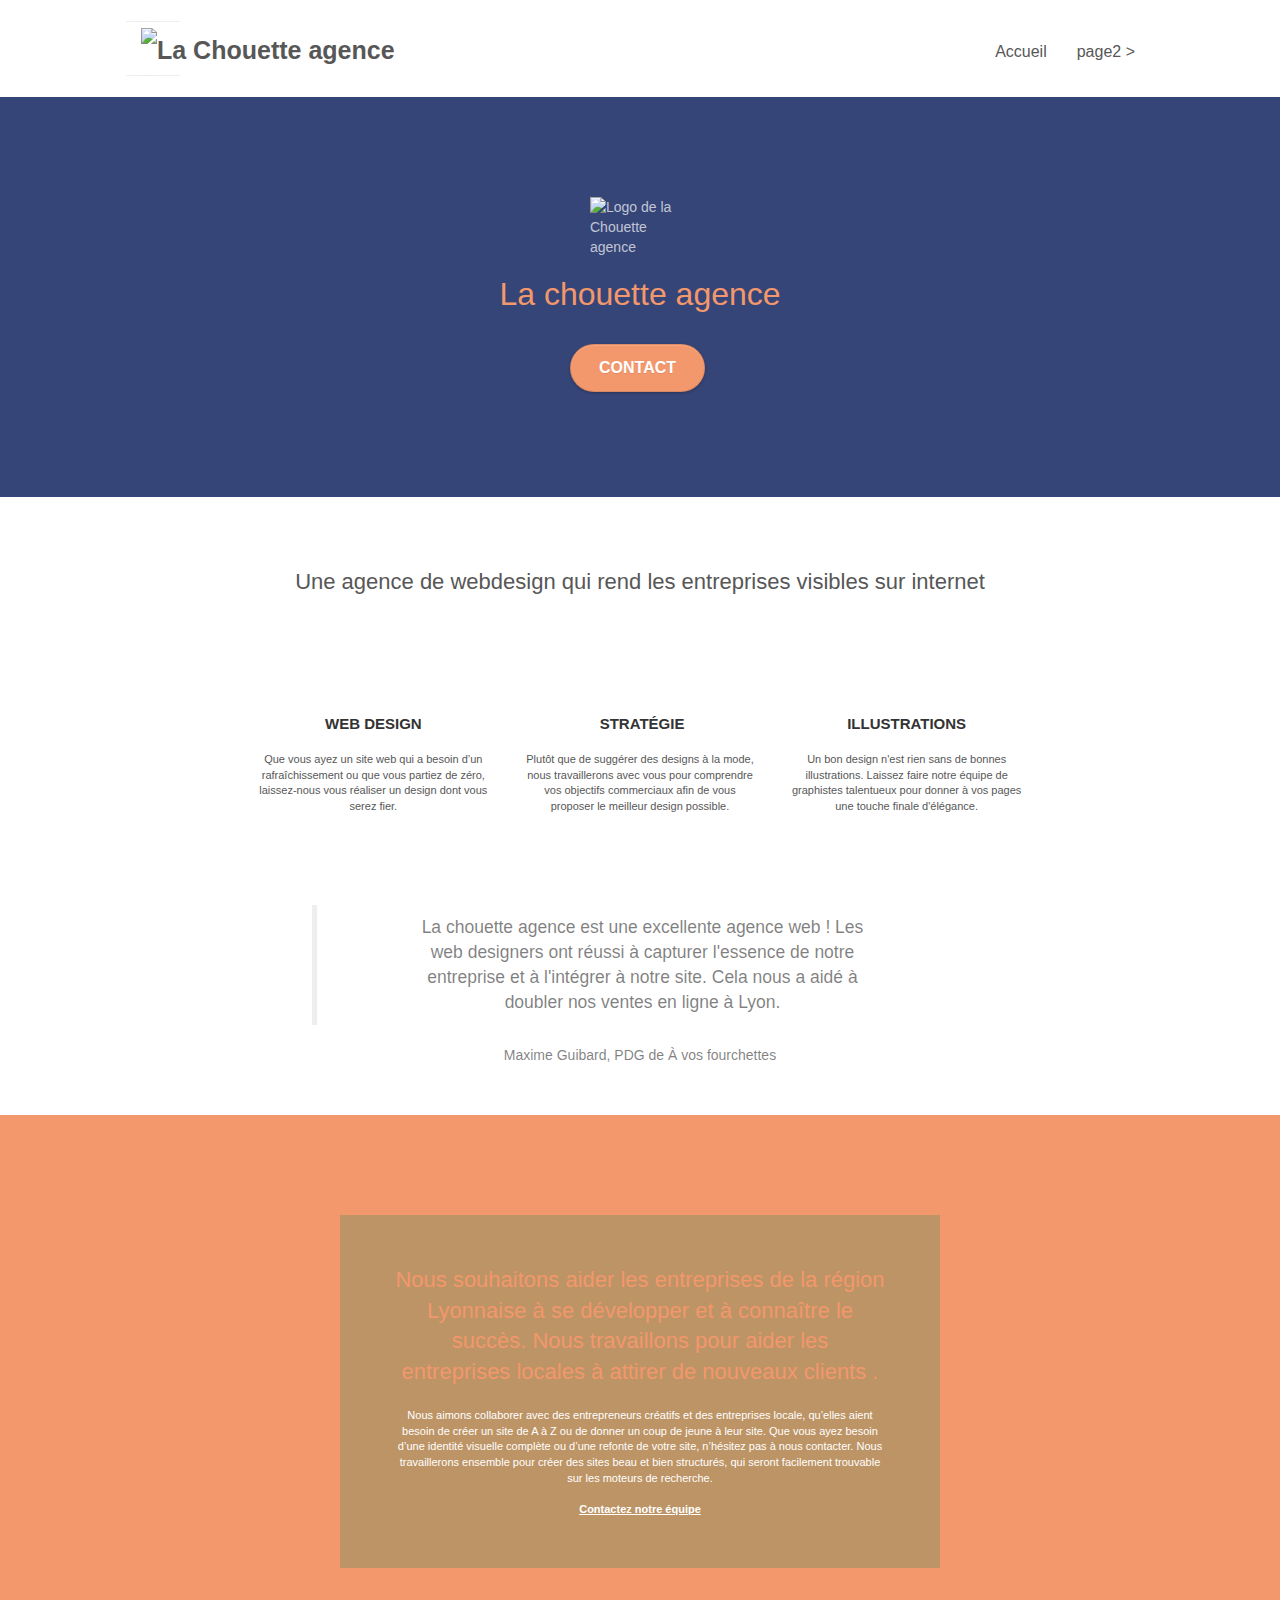
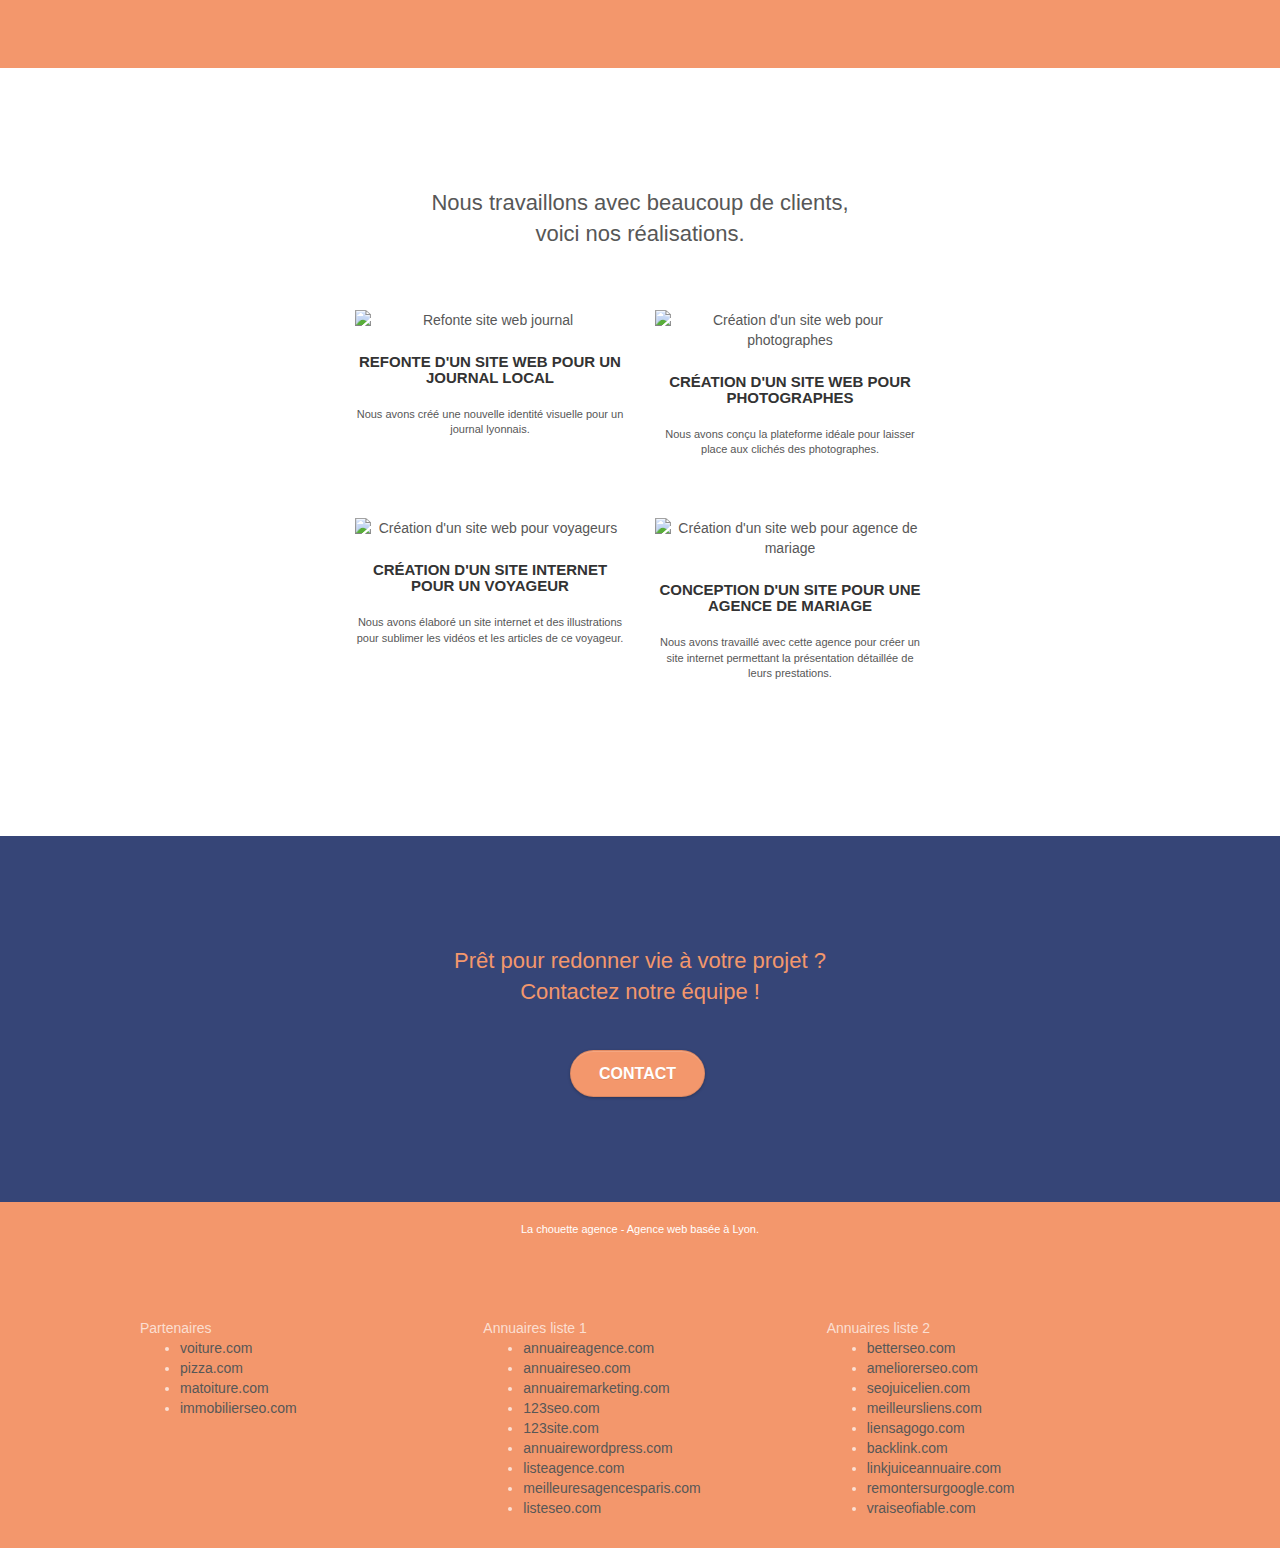
==== index.html @ cf1fe3c1 "Merge branch 'minified'" ====
<!doctype html>
<html lang="fr">
<head>
    <meta charset="utf-8">
    <meta name="keywords" content="seo, google, site web, site internet, agence design paris, agence design, agence design,agence design,agence design,agence design,agence design,agence design,agence design,agence design">
    <meta name="description" content="">
    <meta name="viewport" content="width=device-width, initial-scale=1.0, viewport-fit=cover">
    <link rel="shortcut icon" type="image/png" href="favicon.jpg">
    
	<link rel="stylesheet" type="text/css" href="./css/bootstrap.min.css">
	<link rel="stylesheet" type="text/css" href="style.min.css">
	<link rel="stylesheet" type="text/css" href="./css/font-awesome.min.css">
	<link rel="stylesheet" type="text/css" href="./css/et-line.min.css">
	
  <!-- Ajout du CDN jquery-->
  <script src="https://code.jquery.com/jquery-3.6.0.min.js"
  integrity="sha256-/xUj+3OJU5yExlq6GSYGSHk7tPXikynS7ogEvDej/m4="
  crossorigin="anonymous"></script>

  <!-- Fichiers javascript-->
	<script src="./js/bootstrap.min.js" defer></script>
	<script src="./js/blocs.min.js" defer></script>
	<script src="./js/jquery.touchSwipe.min.js" defer></script>
	<script src="./js/gmaps.min.js" defer></script>

    <title>.</title>

    
<!-- Analytics -->
 
<!-- Analytics END -->
    
</head>
<body>
<!-- Principal conteneur -->
<div class="page-container">
    
<!-- bloc-0 -->
<div class="bloc bgc-white l-bloc " id="bloc-0">
	<div class="container bloc-sm">

		<nav class="navbar row">
			<div class="navbar-header">
				<div class="keywords" style="color:#cccccc;font-size:1px;">Agence web à paris, stratégie web, web design, illustrations, design de site web, site web, web, internet, site internet, site</div>
				<a class="navbar-brand" href="index.html"><img src="img/la-chouette-agence.png" alt="La Chouette agence" height="40" /></a>
				<div class="keywords" style="color:#cccccc;font-size:1px;">Agence web à paris, stratégie web, web design, illustrations, design de site web, site web, web, internet, site internet, site</div>
				<button id="nav-toggle" type="button" class="ui-navbar-toggle navbar-toggle" data-toggle="collapse" data-target=".navbar-1">
					<span class="sr-only">Toggle navigation</span><span class="icon-bar"></span><span class="icon-bar"></span><span class="icon-bar"></span>
				</button>
			</div>
			<div class="collapse navbar-collapse navbar-1 special-dropdown-nav">
				<ul class="site-navigation nav navbar-nav">
					<li>
						<a href="index.html">Accueil</a>
					</li>
					<li>
					</li>
					<li>
						<a href="page2.html">page2 &gt;</a>
					</li>
				</ul>
			</div>
		</nav>
	</div>
</div>
<!-- bloc-0 END -->

<!-- bloc-1-presentation -->
<div class="bloc bgc-dark-slate-blue bg-banniere d-bloc bg-t-edge bloc-bg-texture texture-paper b-parallax" id="bloc-1-hero">
	<div class="container bloc-lg">
		<div class="row tight-width-whitespace">
			<div class="col-sm-12">
				<img src="img/logo.png" class="center-block image-resize-mode" width="100" alt="Logo de la Chouette agence" />
				<h1 class="text-center hero-bloc-text tc-white ">
					La chouette agence
				</h1>
				<div class="text-center">
					<a href="page2.html" class="btn btn-lg btn-clean btn-rd cta-hero btn-atomic-tangerine" id="cta-hero">Contact</a>
				</div>
			</div>
		</div>
	</div>
</div>
<!-- bloc-1-presentation END -->

<!-- bloc-2-services -->
<div class="bloc bgc-white l-bloc" id="bloc-2-services">
	<div class="container bloc-md">
		<div class="row">
			<div class="col-sm-12 text-center">
        <!-- Remplacement de l'image par un titre h2-->
				<h2>Une agence de webdesign qui rend les entreprises visibles sur internet</h2>
			</div>
		</div>
		<div class="row voffset-lg med-width-whitespace">
			<div class="col-sm-4">
				<div class="text-center">
					<span class="et-icon-browser sm-shadow icon-dark-slate-blue icons icon-lg"></span>
				</div>
				<h3 class="mg-md text-center">
					Web design
				</h3>
				<p class="text-center ">
					Que vous ayez un site web qui a besoin d&rsquo;un rafraîchissement ou que vous partiez de zéro, laissez-nous vous réaliser un design dont vous serez fier.
				</p>
			</div>
			<div class="col-sm-4">
				<div class="text-center">
					<span class="et-icon-presentation sm-shadow icon-dark-slate-blue icons icon-lg"></span>
				</div>
				<h3 class="mg-md text-center">
					&nbsp;Stratégie
				</h3>
				<p class="text-center ">
					Plutôt que de suggérer des designs à la mode, nous travaillerons avec vous pour comprendre vos objectifs commerciaux afin de vous proposer le meilleur design possible.<br>
				</p>
			</div>
			<div class="col-sm-4">
				<div class="text-center">
					<span class="et-icon-edit sm-shadow icon-dark-slate-blue icons icon-lg"></span>
				</div>
				<h3 class="mg-md text-center">
					Illustrations
				</h3>
				<p class="text-center ">
					Un bon design n'est rien sans de bonnes illustrations. Laissez faire notre équipe de graphistes talentueux pour donner à vos pages une touche finale d'élégance.
				</p>
			</div>
		</div>
		<div class="row voffset-lg voffset">
			<div class="col-xs-12 col-md-8 col-md-offset-2 text-center">
        <!-- Remplacement de l'image de citation par une citation-->
				<figure>
          <blockquote>
            La chouette agence est une excellente agence web ! Les<br>
            web designers ont réussi à capturer l'essence de notre<br>
            entreprise et à l'intégrer à notre site. Cela nous a aidé à<br>
            doubler nos ventes en ligne à Lyon.
          </blockquote>
          <figcaption>Maxime Guibard, PDG de À vos fourchettes</figcaption>
        </figure>
			</div>
		</div>
	</div>
</div>
<!-- bloc-2-services END -->

<!-- bloc-3-what-i-do -->
<div class="bloc tc-white bgc-atomic-tangerine bg-presentation d-bloc bloc-bg-texture texture-paper b-parallax" id="bloc-3-what-i-do">
	<div class="container bloc-lg">
		<div class="row tight-width-whitespace black-background">
			<div class="col-sm-12">
				<h2 class="mg-md text-center tc-white">
					Nous souhaitons aider les entreprises de la région Lyonnaise à se développer et à connaître le succès. Nous travaillons pour aider les entreprises locales à attirer de nouveaux clients .<br>
				</h2>
				<p class="text-center white">
					Nous aimons collaborer avec des entrepreneurs créatifs et des entreprises locale, qu’elles aient besoin de créer un site de A à Z ou de donner un coup de jeune à leur site. Que vous ayez besoin d’une identité visuelle complète ou d’une refonte de votre site, n’hésitez pas à nous contacter. Nous travaillerons ensemble pour créer des sites beau et bien structurés, qui seront facilement trouvable sur les moteurs de recherche. <br><br><a class="ltc-white bold-link" href="page2.html">Contactez notre équipe</a><br>
				</p>
			</div>
		</div>
	</div>
</div>
<!-- bloc-3-what-i-do END -->

<!-- bloc-4-portfolio -->
<div class="bloc bgc-white bg-lines-h2-bg bg-repeat l-bloc" id="bloc-4-portfolio">
	<div class="container bloc-lg">
		<div class="row">
			<div class="col-sm-12 text-center">
        <!-- Remplacement de l'image par un titre h2-->
				<h2>Nous travaillons avec beaucoup de clients,<br>
          voici nos réalisations.</h2>
			</div>
		</div>
		<div class="row tight-width-whitespace portfolio-row">
			<div class="col-sm-6">
				<a href="#" data-lightbox="img/1.jpg" data-gallery-id="gallery-1" data-caption="Refonte d'un site web pour un journal local" data-frame="snapshot-lb"><img src="img/1.jpg" alt="Refonte site web journal" class="img-responsive portfolio-thumb" /></a>
				<h3 class="mg-md text-center">
					Refonte d'un site web pour un journal local
				</h3>
				<p class="text-center">
					Nous avons créé une nouvelle identité visuelle pour un journal lyonnais.
				</p>
			</div>
			<div class="col-sm-6">
				<a href="#" data-lightbox="img/2.jpg" data-gallery-id="gallery-1" data-caption="Création d'un site web pour photographes" data-frame="snapshot-lb"><img src="img/2.jpg" class="img-responsive portfolio-thumb" alt="Création d'un site web pour photographes" /></a>
				<h3 class="mg-md text-center">
					Création d'un site web pour photographes
				</h3>
				<p class="text-center">
					Nous avons conçu la plateforme idéale pour laisser place aux clichés des photographes.
				</p>
			</div>
		</div>
		<div class="row tight-width-whitespace portfolio-row">
			<div class="col-sm-6">
				<a href="#" data-lightbox="img/3.bmp" data-gallery-id="gallery-1" data-caption="Création d'un site internet pour un voyageur" data-frame="snapshot-lb"><img src="img/3.bmp" class="img-responsive portfolio-thumb" alt="Création d'un site web pour voyageurs"/></a>
				<h3 class="mg-md text-center">
					Création d'un site internet pour un voyageur
				</h3>
				<p class="text-center">
					Nous avons élaboré un site internet et des illustrations pour sublimer les vidéos et les articles de ce voyageur.
				</p>
			</div>
			<div class="col-sm-6">
				<a href="#" data-lightbox="img/4.bmp" data-gallery-id="gallery-1" data-caption="Conception d'un site pour une agence de mariage" data-frame="snapshot-lb"><img src="img/4.bmp" class="img-responsive portfolio-thumb" alt="Création d'un site web pour agence de mariage" /></a>
				<h3 class="mg-md text-center">
					Conception d'un site pour une agence de mariage
				</h3>
				<p class="text-center">
					Nous avons travaillé avec cette agence pour créer un site internet permettant la présentation détaillée de leurs prestations.
				</p>
			</div>
		</div>
	</div>
</div>
<!-- bloc-4-portfolio END -->

<!-- bloc-5-cta -->
<div class="bloc bgc-dark-slate-blue bg-banniere d-bloc bloc-bg-texture texture-paper" id="bloc-5-cta">
	<div class="container bloc-lg">
		<div class="row">
			<h2 class="mg-md text-center tc-white">
				Prêt pour redonner vie à votre projet ?<br>Contactez notre équipe !
			</h2>
			<div class="col-sm-12 text-center">
				<a href="page2.html" class="btn btn-atomic-tangerine btn-clean btn-rd btn-lg cta-hero">Contact</a>
			</div>
		</div>
	</div>
</div>
<!-- bloc-5-cta END -->

<!-- Footer - bloc-8 -->
<div class="bloc bgc-atomic-tangerine d-bloc" id="bloc-8">
	<div class="container bloc-sm">
		<div class="row">
			<div class="col-sm-12">
				<p class="text-center white">
					La chouette agence - Agence web basée à Lyon.<br>
				</p>
				<div class="row row-no-gutters social">
					<div class="col-sm-3">
						<div class="text-center">
							<a class="social" href="index.html"><span class="fa fa-twitter icon-md"></span></a>
						</div>
					</div>
					<div class="col-sm-3">
						<div class="text-center">
							<a class="social" href="index.html"><span class="fa fa-facebook icon-md"></span></a>
						</div>
					</div>
					<div class="col-sm-3">
						<div class="text-center">
							<a class="social" href="index.html"><span class="fa fa-dribbble icon-md"></span></a>
						</div>
					</div>
					<div class="col-sm-3">
						<div class="text-center">
							<a class="social" href="index.html"><span class="fa fa-instagram icon-md"></span></a>
						</div>
					</div>
					<div class="keywords" style="color:#F3976C;">Agence web à paris, stratégie web, web design, illustrations, design de site web, site web, web, internet, site internet, site</div>
				</div>
				<div class="row">
					<div class="col-sm-4">
						Partenaires
							<ul>
								<li><a href="voiture.com">voiture.com</a></li>
								<li><a href="pizza.com">pizza.com</a></li>
								<li><a href="matoiture.com">matoiture.com</a></li>
								<li><a href="immobilierseo.com">immobilierseo.com</a></li>
							</ul>		
					</div>
					<div class="col-sm-4">
						Annuaires liste 1
						<ul>
							<li><a href="annuaireagence.com">annuaireagence.com</a></li>
							<li><a href="annuaireseo.com">annuaireseo.com</a></li>
							<li><a href="annuairemarketing.com">annuairemarketing.com</a></li>
							<li><a href="123seoture.com">123seo.com</a></li>
							<li><a href="123site.com">123site.com</a></li>
							<li><a href="annuairewordpress.com">annuairewordpress.com</a></li>
							<li><a href="listeagence.com">listeagence.com</a></li>
							<li><a href="meilleuresagencesparis.com">meilleuresagencesparis.com</a></li>
							<li><a href="listeseo.com">listeseo.com</a></li>
						</ul>
					</div>
					<div class="col-sm-4">
						Annuaires liste 2
						<ul>
							<li><a href="betterseo.com">betterseo.com</a></li>
							<li><a href="ameliorerseo.com">ameliorerseo.com</a></li>
							<li><a href="seojuicelien.com">seojuicelien.com</a></li>
							<li><a href="meilleursliens.com">meilleursliens.com</a></li>
							<li><a href="liensagogo.com">liensagogo.com</a></li>
							<li><a href="backlink.com">backlink.com</a></li>
							<li><a href="linkjuiceannuaire.com">linkjuiceannuaire.com</a></li>
							<li><a href="remontersurgoogle.com">remontersurgoogle.com</a></li>
							<li><a href="vraiseofiable.com">vraiseofiable.com</a></li>
						</ul>
					</div>
				</div>
			</div>
		</div>
	</div>
</div>
<!-- Footer - bloc-8 END -->

</div>
<!-- Principal conteneur END -->
    

</body>
</html>
---- style.min.css ----
body{margin:0;padding:0;background:#fff;overflow-x:hidden;-webkit-font-smoothing:antialiased;-moz-osx-font-smoothing:grayscale}a,button{transition:all .3s ease-in-out;outline:0!important}a:hover{text-decoration:none;cursor:pointer}#page-loading-blocs-notifaction{position:fixed;top:0;bottom:0;width:100%;z-index:100000;background:#fff url("img/pageload-spinner.gif") no-repeat center center}.bloc{width:100%;clear:both;background:50% 50% no-repeat;padding:0 50px;-webkit-background-size:cover;-moz-background-size:cover;-o-background-size:cover;background-size:cover;position:relative}.bloc .container{padding-left:0;padding-right:0}.bloc-lg{padding:100px 50px}.bloc-md{padding:50px}.bloc-sm{padding:20px 50px}.bg-b-edge,.bg-bl-edge,.bg-br-edge,.bg-center,.bg-l-edge,.bg-r-edge,.bg-repeat,.bg-t-edge,.bg-tl-edge,.bg-tr-edge{-webkit-background-size:auto!important;-moz-background-size:auto!important;-o-background-size:auto!important;background-size:auto!important}.bg-repeat{background:repeat}.bg-t-edge{background:top no-repeat}.bloc-bg-texture::before{content:"";background-size:2px 2px;position:absolute;top:0;bottom:0;left:0;right:0}.texture-paper::before{background:url("img/texture-paper.png");background-size:280px 280px}.b-parallax{background-attachment:fixed}.d-bloc{color:rgba(255,255,255,.7)}.d-bloc button:hover{color:rgba(255,255,255,.9)}.d-bloc .icon-round,.d-bloc .icon-rounded,.d-bloc .icon-semi-rounded-a,.d-bloc .icon-semi-rounded-b,.d-bloc .icon-square{border-color:rgba(255,255,255,.9)}.d-bloc .divider-h span{border-color:rgba(255,255,255,.2)}.d-bloc .a-btn,.d-bloc .navbar a,.d-bloc .navbar-brand,.d-bloc a .icon-lg,.d-bloc a .icon-md,.d-bloc a .icon-sm,.d-bloc a .icon-xl,.d-bloc h1 a,.d-bloc h2 a,.d-bloc h3 a,.d-bloc h4 a,.d-bloc h5 a,.d-bloc h6 a,.d-bloc p a{color:rgba(255,255,255,.6)}.d-bloc .a-btn:hover,.d-bloc .navbar a:hover,.d-bloc .navbar-brand:hover,.d-bloc a:hover .icon-lg,.d-bloc a:hover .icon-md,.d-bloc a:hover .icon-sm,.d-bloc a:hover .icon-xl,.d-bloc h1 a:hover,.d-bloc h2 a:hover,.d-bloc h3 a:hover,.d-bloc h4 a:hover,.d-bloc h5 a:hover,.d-bloc h6 a:hover,.d-bloc p a:hover{color:#fff}.d-bloc .navbar-toggle .icon-bar{background:#fff}.d-bloc .btn-wire,.d-bloc .btn-wire:hover{color:#fff;border-color:#fff}.d-bloc .panel{color:rgba(0,0,0,.5)}.d-bloc .panel button:hover{color:rgba(0,0,0,.7)}.d-bloc .panel icon{border-color:rgba(0,0,0,.7)}.d-bloc .panel .divider-h span{border-color:rgba(0,0,0,.1)}.d-bloc .panel .a-btn{color:rgba(0,0,0,.6)}.d-bloc .panel .a-btn:hover{color:#000}.d-bloc .panel .btn-wire,.d-bloc .panel .btn-wire:hover{color:rgba(0,0,0,.7);border-color:rgba(0,0,0,.3)}.d-bloc .panel,.l-bloc{color:rgba(0,0,0,.5)}.d-bloc .panel button:hover,.l-bloc button:hover{color:rgba(0,0,0,.7)}.l-bloc .icon-round,.l-bloc .icon-rounded,.l-bloc .icon-semi-rounded-a,.l-bloc .icon-semi-rounded-b,.l-bloc .icon-square{border-color:rgba(0,0,0,.7)}.d-bloc .panel .divider-h span,.l-bloc .divider-h span{border-color:rgba(0,0,0,.1)}.d-bloc .panel .a-btn,.l-bloc .a-btn,.l-bloc .navbar a,.l-bloc .navbar-brand,.l-bloc a .icon-lg,.l-bloc a .icon-md,.l-bloc a .icon-sm,.l-bloc a .icon-xl,.l-bloc h1 a,.l-bloc h2 a,.l-bloc h3 a,.l-bloc h4 a,.l-bloc h5 a,.l-bloc h6 a,.l-bloc p a{color:rgba(0,0,0,.6)}.d-bloc .panel .a-btn:hover,.l-bloc .a-btn:hover,.l-bloc .navbar a:hover,.l-bloc .navbar-brand:hover,.l-bloc a:hover .icon-lg,.l-bloc a:hover .icon-md,.l-bloc a:hover .icon-sm,.l-bloc a:hover .icon-xl,.l-bloc h1 a:hover,.l-bloc h2 a:hover,.l-bloc h3 a:hover,.l-bloc h4 a:hover,.l-bloc h5 a:hover,.l-bloc h6 a:hover,.l-bloc p a:hover{color:#000}.l-bloc .navbar-toggle .icon-bar{color:rgba(0,0,0,.6)}.d-bloc .panel .btn-wire,.d-bloc .panel .btn-wire:hover,.l-bloc .btn-wire,.l-bloc .btn-wire:hover{color:rgba(0,0,0,.7);border-color:rgba(0,0,0,.3)}.voffset{margin-top:30px}.voffset-lg{margin-top:80px}.row-no-gutters{margin-right:0;margin-left:0}.row.row-no-gutters>[class*=" col-"],.row.row-no-gutters>[class^=col-]{padding-right:0;padding-left:0}#bloc-1-hero h1{font-size:32px}.navbar{margin-bottom:0;z-index:1}.navbar-brand{height:auto;padding:3px 15px;font-size:25px;font-weight:400;font-weight:600;line-height:44px}.navbar-brand img{max-height:200px;margin:0 5px 0 0;display:inline}.navbar-brand img[src$=svg]{min-width:100px}.nav-center .navbar-brand img{margin:0}.navbar .nav{padding-top:2px;margin-right:-16px;float:right;z-index:1}.nav>li{float:left;margin-top:4px;font-size:16px}.navbar-nav .open .dropdown-menu>li>a{text-align:inherit}.nav>li a:focus,.nav>li a:hover{background:0 0}.navbar-toggle{margin:10px 10px 0 0;border:0}.navbar-toggle:hover{background:0 0!important}.navbar-toggle .icon-bar{background-color:rgba(0,0,0,.5);width:26px}.nav-invert .navbar .nav{float:left}.nav-invert .navbar-brand,.nav-invert .navbar-header{float:right;position:relative;z-index:2}@media (min-width:768px){.site-navigation{position:absolute;top:50%;right:20px;transform:translate(0,-50%);-webkit-transform:translateY(-50%)}.nav>li .dropdown-menu a,.nav>li .dropdown-menu a:hover{color:#484848}.nav-invert .site-navigation{left:0;right:0}.nav-center{text-align:center}.nav-center .navbar-header{width:100%}.nav-center .nav>li,.nav-center .navbar-brand,.nav-center .navbar-header{float:none;display:inline-block}.nav-center .site-navigation{position:relative;width:100%;right:0;margin-right:0;margin-top:20px}.nav-center.mini-nav .navbar-toggle{float:none;margin:10px auto 0}}.nav>li>.dropdown a{background:0 0!important;display:block;padding:14px 15px}nav .caret{margin:0 5px}.dropdown-menu .dropdown-menu{top:-8px;left:100%}.dropdown-menu .dropmenu-flow-right{top:100%;left:0;margin-left:-1px;border-top-left-radius:0;border-top-right-radius:0}.dropdown-menu .dropdown span{border:4px solid #000;border-top-color:transparent;border-right-color:transparent;border-bottom-color:transparent;margin:6px -5px 0 0!important;float:right}.mg-md{margin-top:10px;margin-bottom:20px}.mg-lg{margin-top:10px;margin-bottom:40px}.btn{margin:0 5px 5px 0}.btn.pull-right{margin:0 0 5px 5px}.btn-d,.btn-d:focus,.btn-d:hover{color:#fff;background:rgba(0,0,0,.3)}button{outline:0!important}.btn-rd{border-radius:40px}.btn-clean{border:1px solid rgba(0,0,0,.08);border-bottom-color:rgba(0,0,0,.1);text-shadow:0 1px 0 rgba(0,0,1,.1);box-shadow:0 1px 3px rgba(0,0,1,.25),inset 0 1px 0 0 rgba(255,255,255,.15)}.icon-md{font-size:30px!important}.icon-lg{font-size:60px!important}.sm-shadow{text-shadow:0 1px 2px rgba(0,0,0,.3)}.panel-sq,.panel-sq .panel-footer,.panel-sq .panel-heading{border-radius:0}.panel-rd{border-radius:30px}.panel-rd .panel-heading{border-radius:29px 29px 0 0}.panel-rd .panel-footer{border-radius:0 0 29px 29px}.form-control{border-color:rgba(0,0,0,.1);box-shadow:none}.scrollToTop{width:40px;height:40px;position:fixed;bottom:20px;right:20px;opacity:0;z-index:500;transition:all .3s ease-in-out}.scrollToTop span{margin-top:6px}.showScrollTop{font-size:14px;opacity:1}a[data-lightbox]{position:relative;display:block;text-align:center}a[data-lightbox]:hover::before{content:"+";font-family:HelveticaNeue-Light,"Helvetica Neue Light","Helvetica Neue",Helvetica,Arial;font-size:32px;width:50px;height:50px;margin-left:-25px;border-radius:50%;background:rgba(0,0,0,.6);color:#fff;font-weight:100;z-index:1;position:absolute;top:50%;transform:translateY(-50%);-webkit-transform:translateY(-50%)}a[data-lightbox]:hover img{opacity:.6;-webkit-animation-fill-mode:none;animation-fill-mode:none}#lightbox-modal{display:flex;align-items:center}#lightbox-modal .modal-dialog{width:90%;max-width:900px;margin:0 auto 0}#lightbox-modal .modal-dialog img{max-height:90vh;margin:0 auto}.lightbox-caption{padding:20px;color:#fff;background:rgba(0,0,0,.5);position:absolute;left:15px;right:15px;bottom:5px}.close-lightbox{color:#fff;font-size:30px;position:absolute;top:20px;right:20px;z-index:20;background:rgba(0,0,0,.5);border:none;line-height:30px;padding:0 9px 5px;opacity:.3}.close-lightbox:hover,.next-lightbox:hover,.prev-lightbox:hover{opacity:1;color:#fff}.next-lightbox,.prev-lightbox{font-size:20px;color:rgba(255,255,255,.9);background:rgba(0,0,0,.5);transition:all .2s ease-in-out;position:absolute;top:45%;z-index:1;opacity:.4}.next-lightbox{padding:6px 8px 1px 13px;right:25px}.prev-lightbox{padding:6px 13px 1px 10px;left:25px}.snapshot-lb .modal-body{padding-bottom:45px}.snapshot-lb .lightbox-caption{padding:0;color:rgba(0,0,0,.5);background:0 0}.btn,a,h1,h2,h3,h4,h5,h6,label,p{font-family:helvetica;font-weight:400;color:#575757!important}.container{max-width:1000px}.hero-bloc-text{font-size:38px}.hero-bloc-text-sub{font-size:36px}.statement-bloc-text{line-height:26px;font-style:italic;font-size:20px;text-align:center;font-weight:lighter;max-width:520px;margin:auto auto auto auto}p{font-size:11px}.tight-width-whitespace{max-width:600px;margin:auto auto auto auto}.h1{font-size:20px;font-family:"Open Sans"}.cta-hero{margin-top:22px;color:#fff!important;text-transform:uppercase;padding:12px 28px 12px 28px;font-size:16px;font-weight:700}.social{max-width:400px;margin:auto auto auto auto}h2{font-size:22px;line-height:1.4em}h3{font-size:15px;text-transform:uppercase;font-weight:700;color:#333!important}.med-width-whitespace{max-width:800px;margin:auto auto auto auto;box-shadow:0 0 0 #000}h1{color:#333!important}h4{color:#333!important}.icons{margin-bottom:14px;margin-top:24px}.white{color:#fff!important}.portfolio-thumb{margin-bottom:24px}.portfolio-row{margin-bottom:44px;margin-top:50px}.avatar{box-shadow:0 4px 9px rgba(0,0,0,.3)}.black-background{background-color:rgba(165,147,99,.7);padding:40px 40px 40px 40px}.bold-link{font-weight:900;text-decoration:underline!important}.bgc-white{background-color:#fff}.bgc-dark-slate-blue{background-color:#364577}.bgc-atomic-tangerine{background-color:#f3976c}.tc-white{color:#f3976c!important}.btn-atomic-tangerine{background:#f3976c;color:#fff!important}.btn-atomic-tangerine:hover{background:#c27956!important;color:#fff!important}.ltc-white{color:#fff!important}.ltc-white:hover{color:#ccc!important}.ltc-atomic-tangerine{color:#f3976c!important}.ltc-atomic-tangerine:hover{color:#c27956!important}.icon-dark-slate-blue{color:#364577!important;border-color:#364577!important}.bg-dots-bg{background-image:url("img/dots-bg.png")}.bg-lines-h2-bg{background-image:url("img/lines-h2-bg.png")}.bg-banniere{background-image:url("img/la-chouette-agence-banniere.jpg")}.bg-presentation{background-image:url("img/image-de-presentation.bmp")}@media (max-width:1024px){.bloc{padding-left:20px;padding-right:20px}.bloc-tile-2.full-width-bloc .container,.bloc-tile-3.full-width-bloc .container,.bloc-tile-4.full-width-bloc .container,.bloc.full-width-bloc{padding-left:0;padding-right:0}}@media (max-width:992px) and (min-width:768px){.navbar .nav{max-width:80%}.nav-center.navbar .nav{max-width:100%}}@media only screen and (min-device-width:768px) and (max-device-width:1024px) and (orientation:landscape){.b-parallax{background-attachment:scroll}}@media only screen and (min-device-width:1024px) and (max-device-width:1366px) and (-webkit-min-device-pixel-ratio:1.5){.b-parallax{background-attachment:scroll}}@media (max-width:991px){.container{width:100%}.b-parallax{background-attachment:scroll}#hero-bloc,.page-container{overflow-x:hidden;position:relative}.bloc{padding-left:constant(safe-area-inset-left);padding-right:constant(safe-area-inset-right)}.bloc-group,.bloc-group .bloc{display:block;width:100%}.bloc-fill-screen .fill-bloc-bottom-edge,.bloc-fill-screen .fill-bloc-top-edge{padding:0 20px;padding-left:constant(safe-area-inset-left);padding-right:constant(safe-area-inset-right)}}@media (max-width:767px){.page-container{overflow-x:hidden;position:relative}#disqus_thread,h1,h2,h3,h4,h5,h6,p{padding-left:10px!important;padding-right:10px!important}.b-parallax{background-attachment:scroll}.navbar .nav{padding-top:0;border-top:1px solid rgba(0,0,0,.2);float:none!important}.navbar.row{margin-left:0;margin-right:0}.site-navigation{position:inherit;transform:none;-webkit-transform:none;-ms-transform:none}.nav>li{margin-top:0;border-bottom:1px solid rgba(0,0,0,.1);background:rgba(0,0,0,.05);text-align:left;padding-left:15px;width:100%}.nav>li:hover{background:rgba(0,0,0,.08)}.dropdown .dropdown a .caret{float:none;margin:5px 0 0 10px!important;border:4px solid #000;border-bottom-color:transparent;border-right-color:transparent;border-left-color:transparent}#hero-bloc .navbar .nav{background:rgba(0,0,0,.8)}#hero-bloc .navbar .nav a{color:rgba(255,255,255,.6)}.hero{padding:50px 0}.hero-nav{left:-1px;right:-1px}.navbar-collapse{padding:0;overflow-x:hidden;-webkit-box-shadow:none;box-shadow:none}.navbar-brand img{max-height:40px;width:auto}.nav-invert .navbar-header{float:none;width:100%}.nav-invert .navbar-toggle{float:left;margin-left:10px}.bloc{padding-left:0;padding-right:0}.bloc-lg,.bloc-xl,.bloc-xxl{padding:40px 0}.bloc-md,.bloc-sm{padding-left:0;padding-right:0}.bloc-fill-screen .fill-bloc-bottom-edge,.bloc-fill-screen .fill-bloc-top-edge,.bloc-tile-2 .container,.bloc-tile-3 .container,.bloc-tile-4 .container{padding-left:0;padding-right:0}.a-block{padding:0 10px}.btn-dwn{display:none}.voffset{margin-top:5px}.voffset-md{margin-top:20px}.voffset-lg{margin-top:30px}form{padding:5px}.close-lightbox{display:inline-block}.blocsapp-device-iphone5{background-size:216px 425px;padding-top:60px;width:216px;height:425px}.blocsapp-device-iphone5 img{width:180px;height:320px}}@media (max-width:400px){.bloc{padding-left:0;padding-right:0}}@media (max-width:767px){.bloc-mob-center-text{text-align:center}}
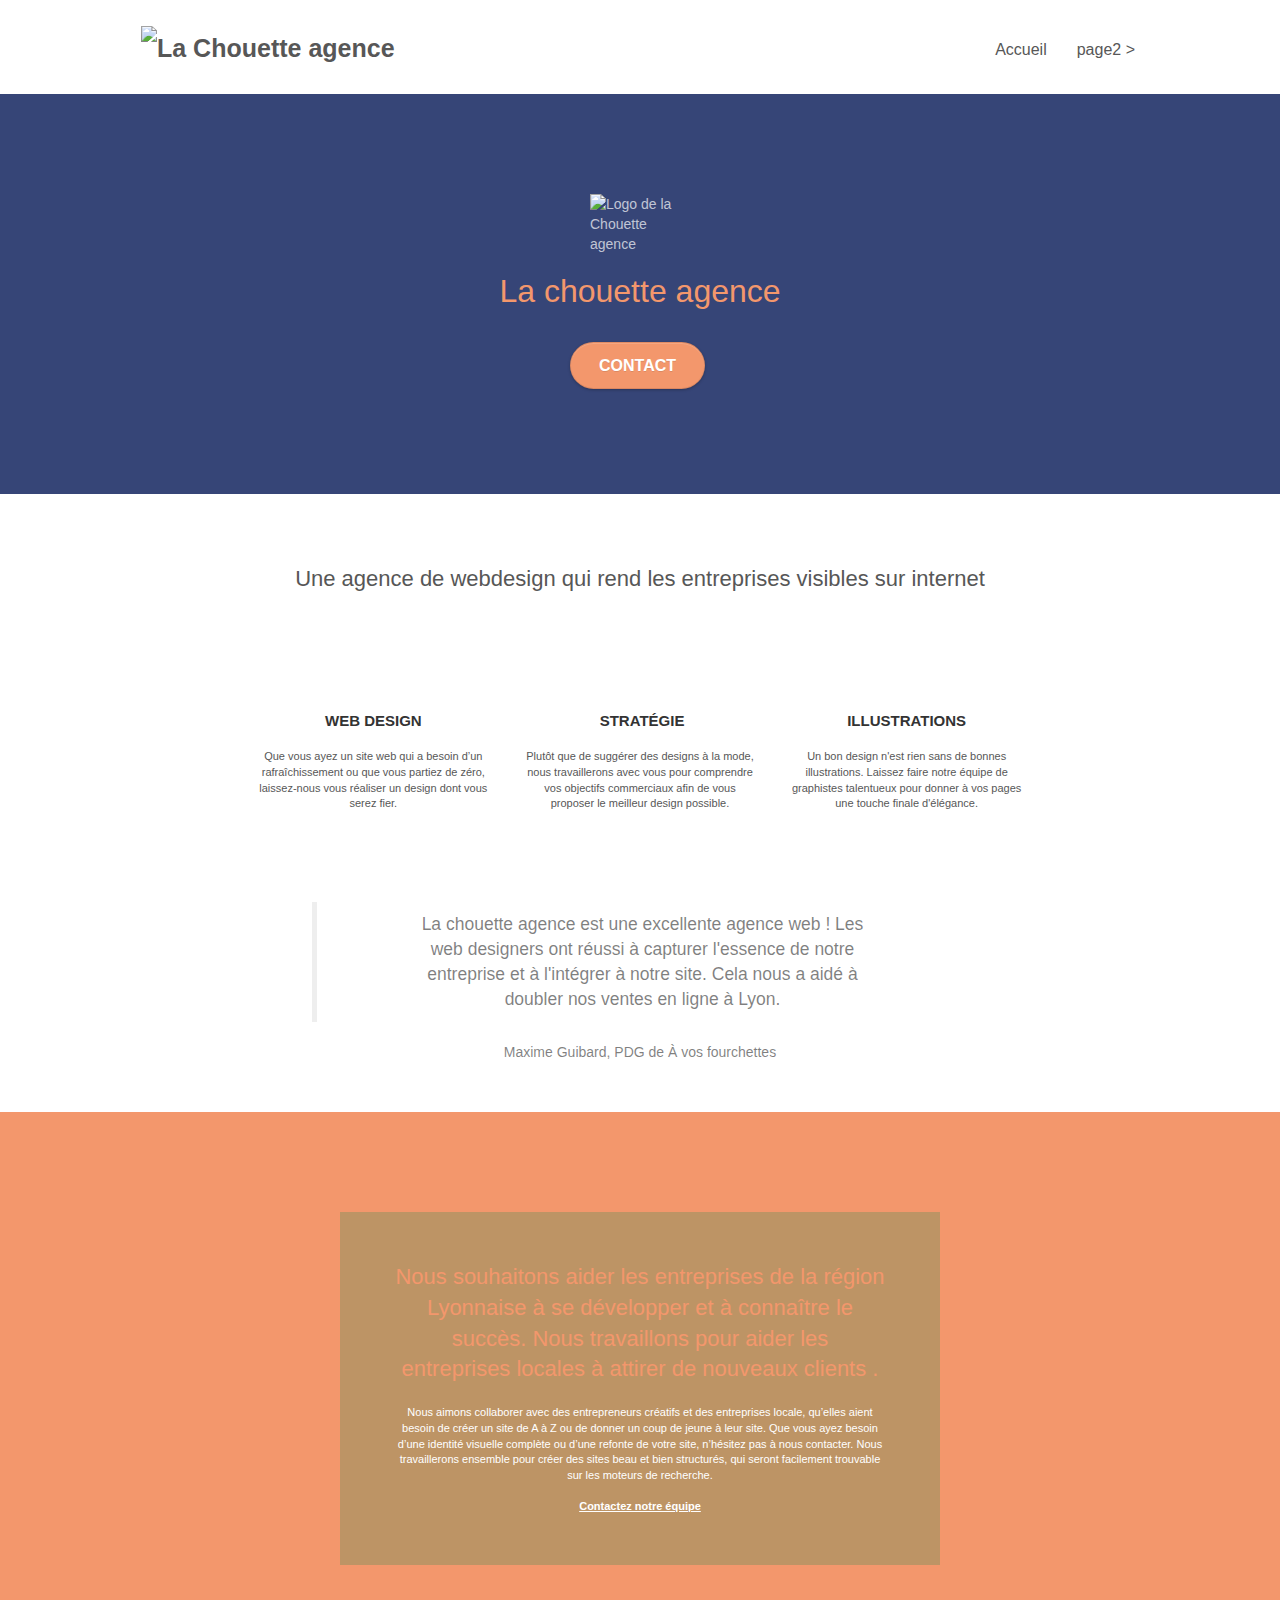
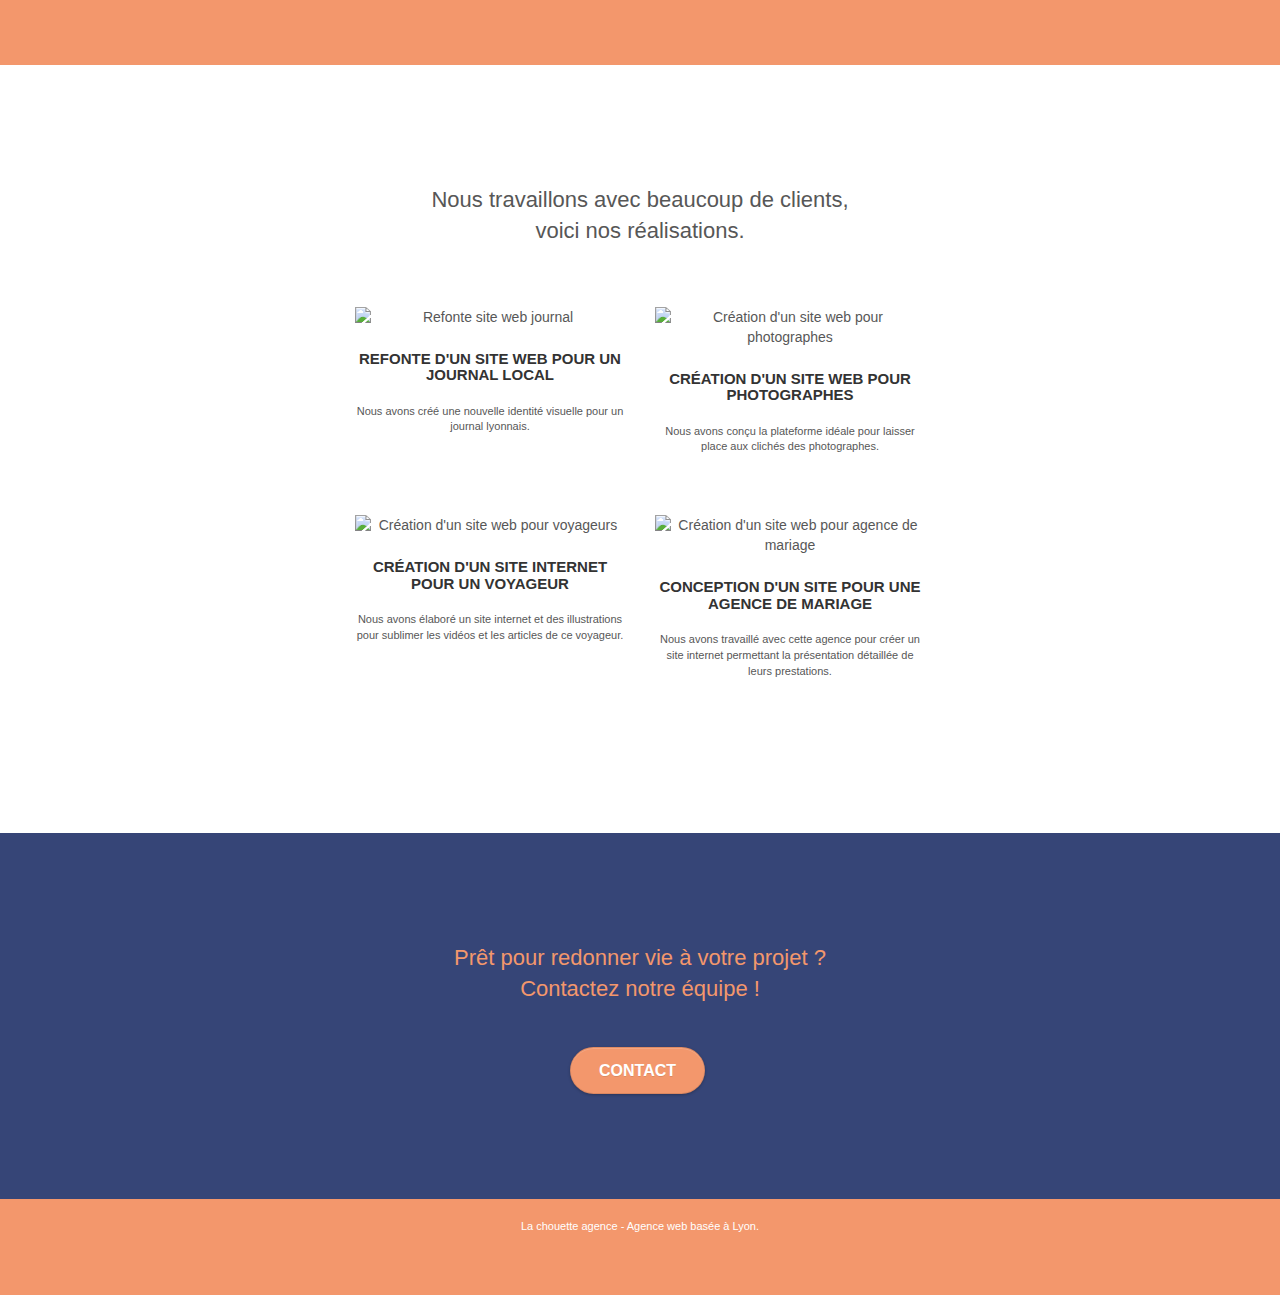
==== commit 96d0a067: "updated logo keywords" ====
--- a/index.html
+++ b/index.html
@@ -2,7 +2,7 @@
 <html lang="fr">
 <head>
     <meta charset="utf-8">
-    <meta name="keywords" content="seo, google, site web, site internet, agence design paris, agence design, agence design,agence design,agence design,agence design,agence design,agence design,agence design,agence design">
+    <meta name="keywords" content="Agence web à lyon, stratégie web, web design, illustrations, design de site web, site web, web, internet, site internet, site">
     <meta name="description" content="">
     <meta name="viewport" content="width=device-width, initial-scale=1.0, viewport-fit=cover">
     <link rel="shortcut icon" type="image/png" href="favicon.jpg">
@@ -41,9 +41,7 @@
 
 		<nav class="navbar row">
 			<div class="navbar-header">
-				<div class="keywords" style="color:#cccccc;font-size:1px;">Agence web à paris, stratégie web, web design, illustrations, design de site web, site web, web, internet, site internet, site</div>
 				<a class="navbar-brand" href="index.html"><img src="img/la-chouette-agence.png" alt="La Chouette agence" height="40" /></a>
-				<div class="keywords" style="color:#cccccc;font-size:1px;">Agence web à paris, stratégie web, web design, illustrations, design de site web, site web, web, internet, site internet, site</div>
 				<button id="nav-toggle" type="button" class="ui-navbar-toggle navbar-toggle" data-toggle="collapse" data-target=".navbar-1">
 					<span class="sr-only">Toggle navigation</span><span class="icon-bar"></span><span class="icon-bar"></span><span class="icon-bar"></span>
 				</button>
@@ -260,46 +258,6 @@
 							<a class="social" href="index.html"><span class="fa fa-instagram icon-md"></span></a>
 						</div>
 					</div>
-					<div class="keywords" style="color:#F3976C;">Agence web à paris, stratégie web, web design, illustrations, design de site web, site web, web, internet, site internet, site</div>
-				</div>
-				<div class="row">
-					<div class="col-sm-4">
-						Partenaires
-							<ul>
-								<li><a href="voiture.com">voiture.com</a></li>
-								<li><a href="pizza.com">pizza.com</a></li>
-								<li><a href="matoiture.com">matoiture.com</a></li>
-								<li><a href="immobilierseo.com">immobilierseo.com</a></li>
-							</ul>		
-					</div>
-					<div class="col-sm-4">
-						Annuaires liste 1
-						<ul>
-							<li><a href="annuaireagence.com">annuaireagence.com</a></li>
-							<li><a href="annuaireseo.com">annuaireseo.com</a></li>
-							<li><a href="annuairemarketing.com">annuairemarketing.com</a></li>
-							<li><a href="123seoture.com">123seo.com</a></li>
-							<li><a href="123site.com">123site.com</a></li>
-							<li><a href="annuairewordpress.com">annuairewordpress.com</a></li>
-							<li><a href="listeagence.com">listeagence.com</a></li>
-							<li><a href="meilleuresagencesparis.com">meilleuresagencesparis.com</a></li>
-							<li><a href="listeseo.com">listeseo.com</a></li>
-						</ul>
-					</div>
-					<div class="col-sm-4">
-						Annuaires liste 2
-						<ul>
-							<li><a href="betterseo.com">betterseo.com</a></li>
-							<li><a href="ameliorerseo.com">ameliorerseo.com</a></li>
-							<li><a href="seojuicelien.com">seojuicelien.com</a></li>
-							<li><a href="meilleursliens.com">meilleursliens.com</a></li>
-							<li><a href="liensagogo.com">liensagogo.com</a></li>
-							<li><a href="backlink.com">backlink.com</a></li>
-							<li><a href="linkjuiceannuaire.com">linkjuiceannuaire.com</a></li>
-							<li><a href="remontersurgoogle.com">remontersurgoogle.com</a></li>
-							<li><a href="vraiseofiable.com">vraiseofiable.com</a></li>
-						</ul>
-					</div>
 				</div>
 			</div>
 		</div>
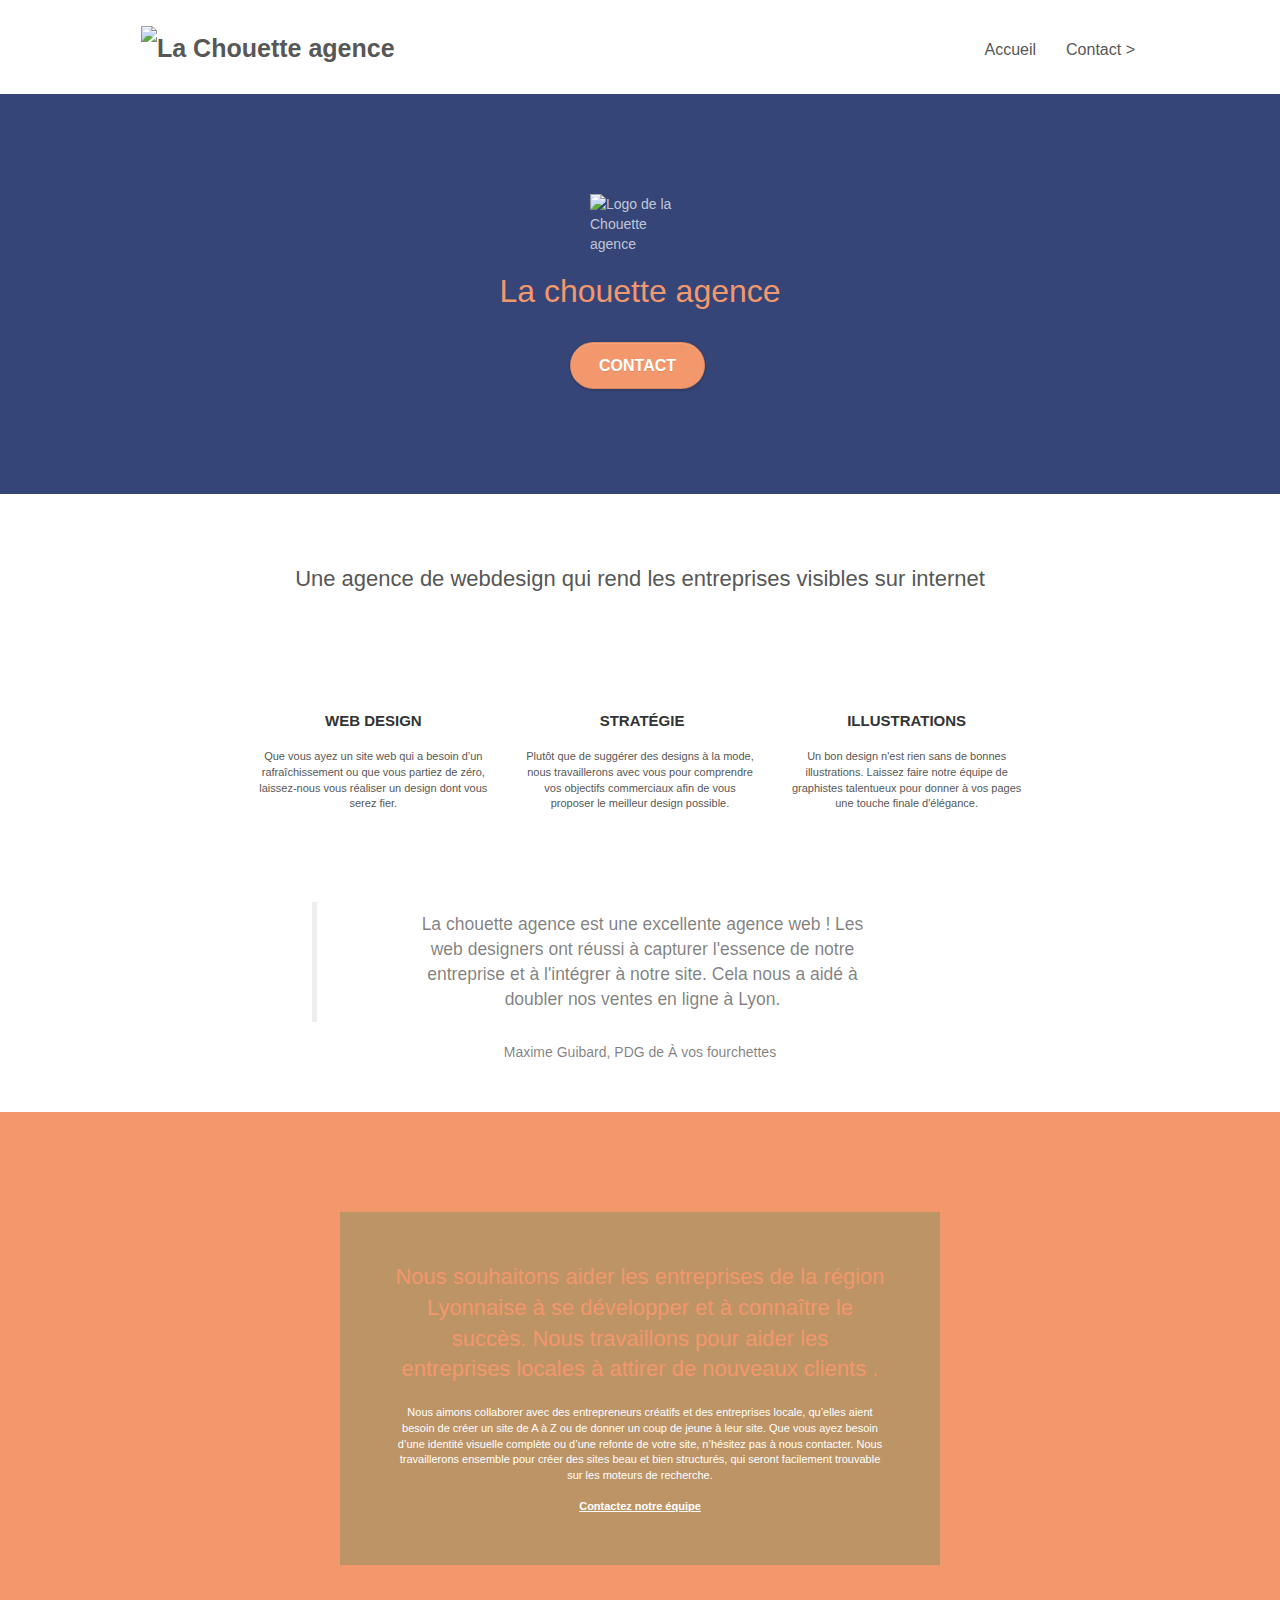
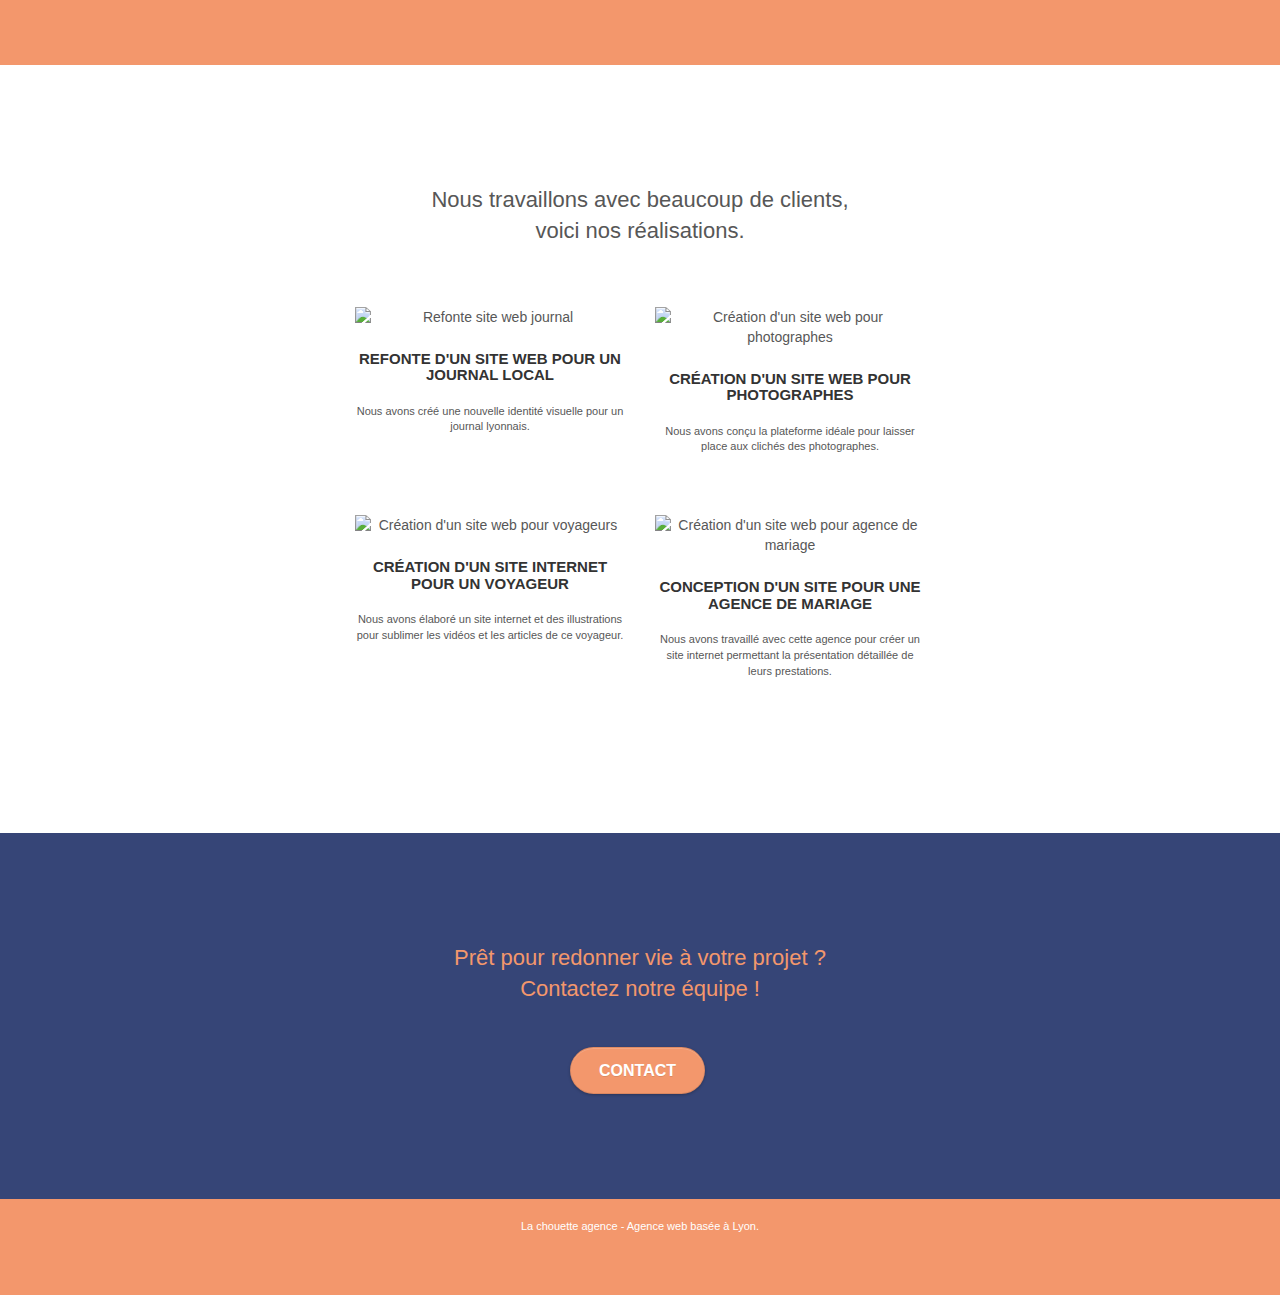
==== commit 86b56742: "resolved conflict with title branch" ====
--- a/index.html
+++ b/index.html
@@ -3,7 +3,7 @@
 <head>
     <meta charset="utf-8">
     <meta name="keywords" content="Agence web à lyon, stratégie web, web design, illustrations, design de site web, site web, web, internet, site internet, site">
-    <meta name="description" content="">
+    <meta name="description" content="La Chouette agence est une agence spécialisée en webdesign qui aide les entreprises lyonnaises à gagner en visibilité sur le web">
     <meta name="viewport" content="width=device-width, initial-scale=1.0, viewport-fit=cover">
     <link rel="shortcut icon" type="image/png" href="favicon.jpg">
     
@@ -23,7 +23,7 @@
 	<script src="./js/jquery.touchSwipe.min.js" defer></script>
 	<script src="./js/gmaps.min.js" defer></script>
 
-    <title>.</title>
+    <title>La Chouette agence</title>
 
     
 <!-- Analytics -->
@@ -54,7 +54,7 @@
 					<li>
 					</li>
 					<li>
-						<a href="page2.html">page2 &gt;</a>
+						<a href="contact.html">Contact &gt;</a>
 					</li>
 				</ul>
 			</div>
@@ -73,7 +73,7 @@
 					La chouette agence
 				</h1>
 				<div class="text-center">
-					<a href="page2.html" class="btn btn-lg btn-clean btn-rd cta-hero btn-atomic-tangerine" id="cta-hero">Contact</a>
+					<a href="contact.html" class="btn btn-lg btn-clean btn-rd cta-hero btn-atomic-tangerine" id="cta-hero">Contact</a>
 				</div>
 			</div>
 		</div>
@@ -152,7 +152,7 @@
 					Nous souhaitons aider les entreprises de la région Lyonnaise à se développer et à connaître le succès. Nous travaillons pour aider les entreprises locales à attirer de nouveaux clients .<br>
 				</h2>
 				<p class="text-center white">
-					Nous aimons collaborer avec des entrepreneurs créatifs et des entreprises locale, qu’elles aient besoin de créer un site de A à Z ou de donner un coup de jeune à leur site. Que vous ayez besoin d’une identité visuelle complète ou d’une refonte de votre site, n’hésitez pas à nous contacter. Nous travaillerons ensemble pour créer des sites beau et bien structurés, qui seront facilement trouvable sur les moteurs de recherche. <br><br><a class="ltc-white bold-link" href="page2.html">Contactez notre équipe</a><br>
+					Nous aimons collaborer avec des entrepreneurs créatifs et des entreprises locale, qu’elles aient besoin de créer un site de A à Z ou de donner un coup de jeune à leur site. Que vous ayez besoin d’une identité visuelle complète ou d’une refonte de votre site, n’hésitez pas à nous contacter. Nous travaillerons ensemble pour créer des sites beau et bien structurés, qui seront facilement trouvable sur les moteurs de recherche. <br><br><a class="ltc-white bold-link" href="contact.html">Contactez notre équipe</a><br>
 				</p>
 			</div>
 		</div>
@@ -222,7 +222,7 @@
 				Prêt pour redonner vie à votre projet ?<br>Contactez notre équipe !
 			</h2>
 			<div class="col-sm-12 text-center">
-				<a href="page2.html" class="btn btn-atomic-tangerine btn-clean btn-rd btn-lg cta-hero">Contact</a>
+				<a href="contact.html" class="btn btn-atomic-tangerine btn-clean btn-rd btn-lg cta-hero">Contact</a>
 			</div>
 		</div>
 	</div>
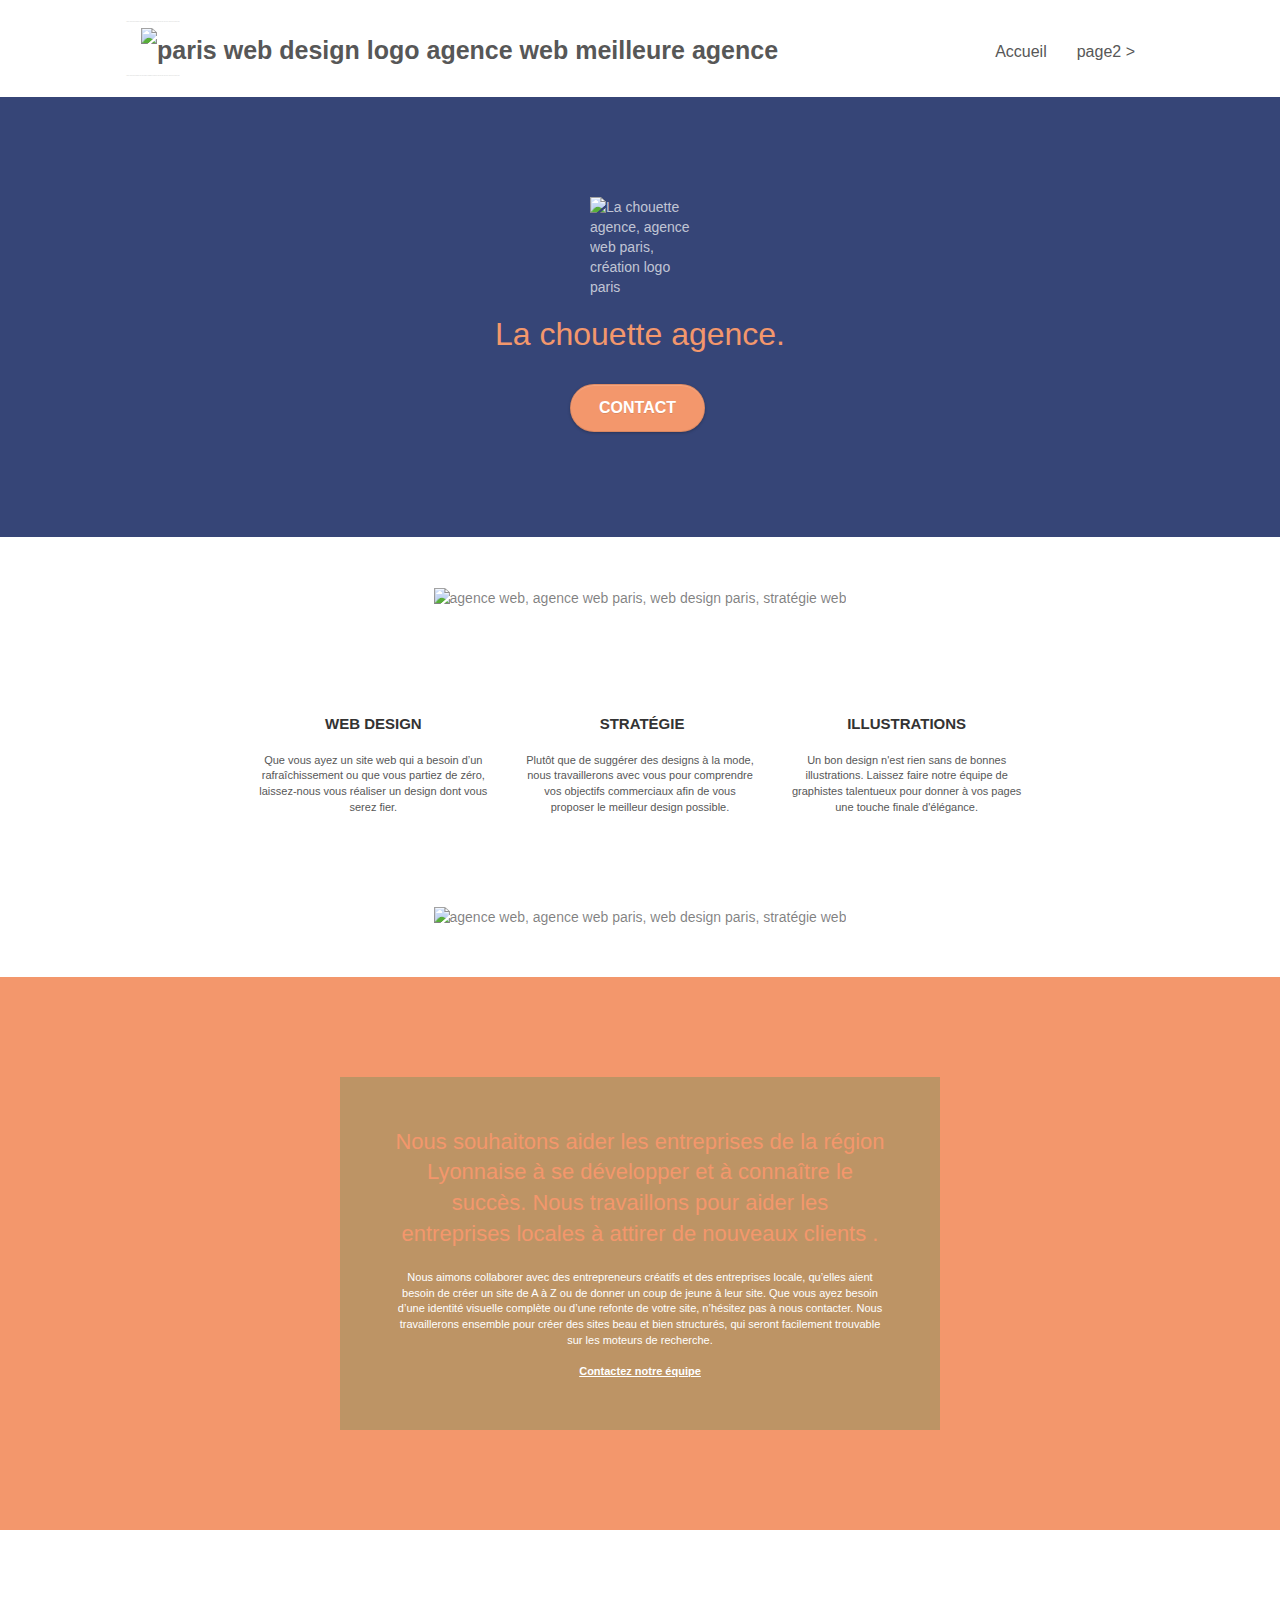
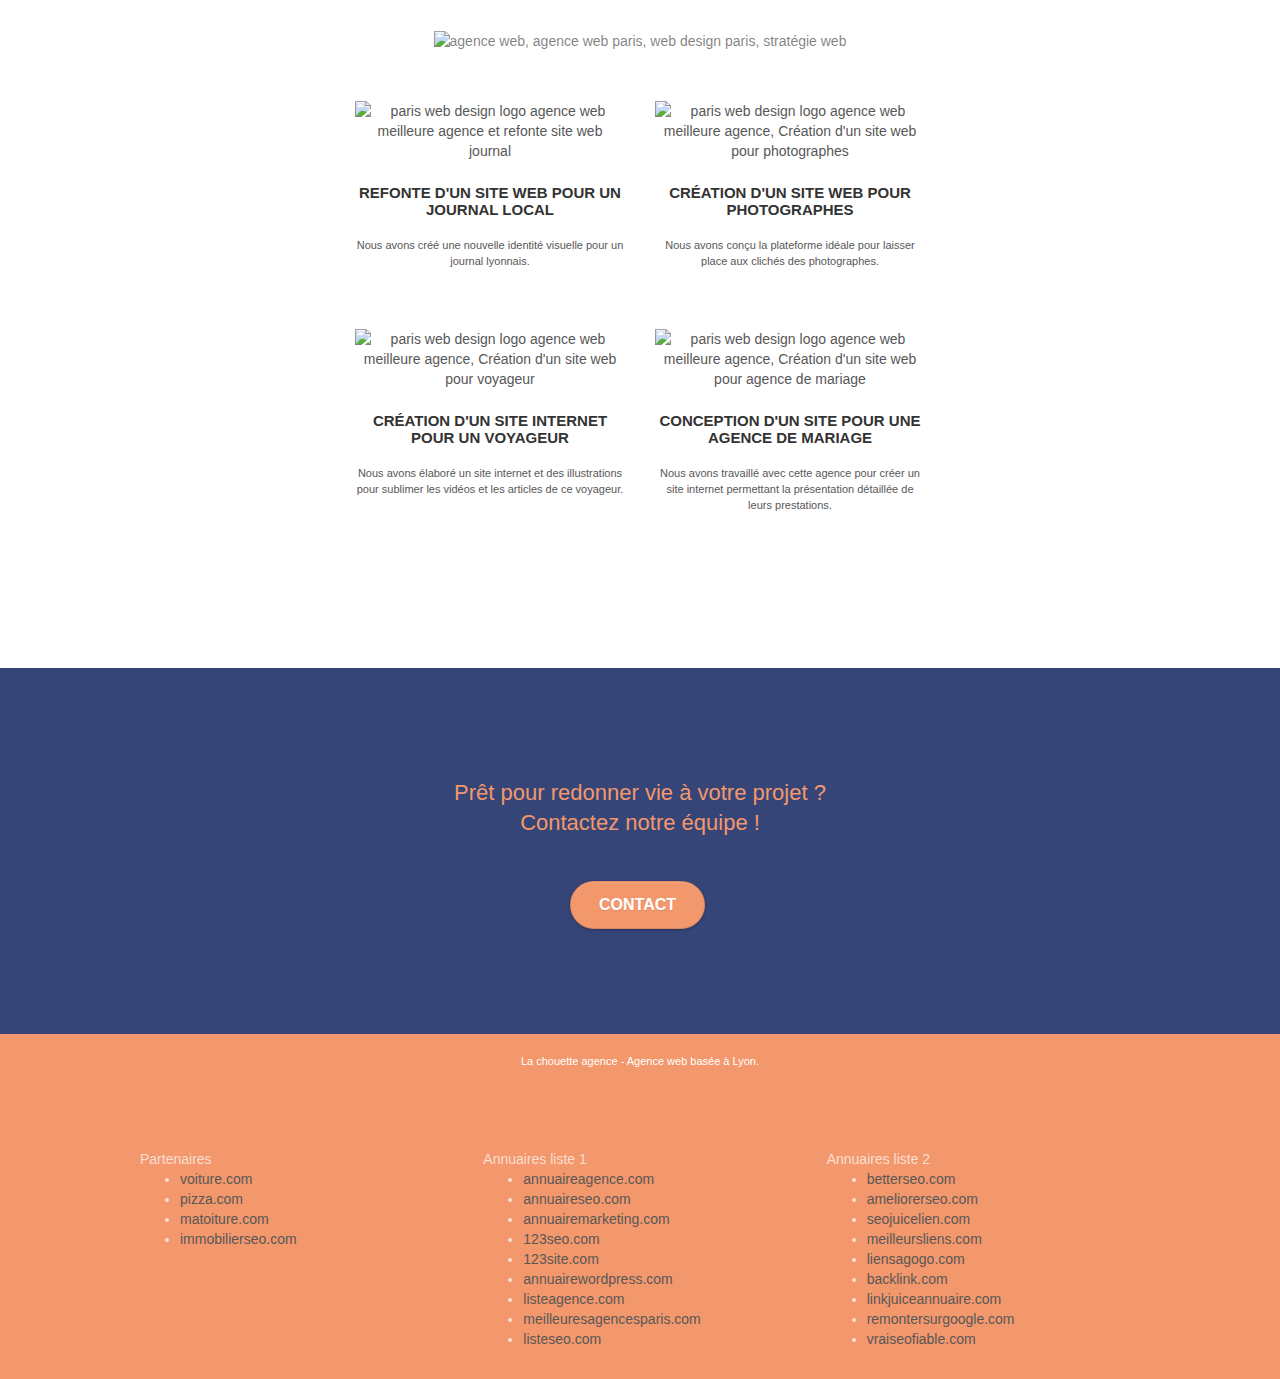
==== commit 96705589: "updated cdn bootstrap.js" ====
--- a/index.html
+++ b/index.html
@@ -1,9 +1,9 @@
 <!doctype html>
-<html lang="fr">
+<html lang="Default">
 <head>
     <meta charset="utf-8">
-    <meta name="keywords" content="Agence web à lyon, stratégie web, web design, illustrations, design de site web, site web, web, internet, site internet, site">
-    <meta name="description" content="La Chouette agence est une agence spécialisée en webdesign qui aide les entreprises lyonnaises à gagner en visibilité sur le web">
+    <meta name="keywords" content="seo, google, site web, site internet, agence design paris, agence design, agence design,agence design,agence design,agence design,agence design,agence design,agence design,agence design">
+    <meta name="description" content="">
     <meta name="viewport" content="width=device-width, initial-scale=1.0, viewport-fit=cover">
     <link rel="shortcut icon" type="image/png" href="favicon.jpg">
     
@@ -18,12 +18,14 @@
   crossorigin="anonymous"></script>
 
   <!-- Fichiers javascript-->
-	<script src="./js/bootstrap.min.js" defer></script>
+	<script src="https://cdn.jsdelivr.net/npm/bootstrap@5.1.3/dist/js/bootstrap.min.js"
+  integrity="sha384-QJHtvGhmr9XOIpI6YVutG+2QOK9T+ZnN4kzFN1RtK3zEFEIsxhlmWl5/YESvpZ13"
+  crossorigin="anonymous"></script>
 	<script src="./js/blocs.min.js" defer></script>
 	<script src="./js/jquery.touchSwipe.min.js" defer></script>
 	<script src="./js/gmaps.min.js" defer></script>
 
-    <title>La Chouette agence</title>
+    <title>.</title>
 
     
 <!-- Analytics -->
@@ -41,7 +43,9 @@
 
 		<nav class="navbar row">
 			<div class="navbar-header">
-				<a class="navbar-brand" href="index.html"><img src="img/la-chouette-agence.png" alt="La Chouette agence" height="40" /></a>
+				<div class="keywords" style="color:#cccccc;font-size:1px;">Agence web à paris, stratégie web, web design, illustrations, design de site web, site web, web, internet, site internet, site</div>
+				<a class="navbar-brand" href="index.html"><img src="img/la-chouette-agence.png" alt="paris web design logo agence web meilleure agence" height="40" /></a>
+				<div class="keywords" style="color:#cccccc;font-size:1px;">Agence web à paris, stratégie web, web design, illustrations, design de site web, site web, web, internet, site internet, site</div>
 				<button id="nav-toggle" type="button" class="ui-navbar-toggle navbar-toggle" data-toggle="collapse" data-target=".navbar-1">
 					<span class="sr-only">Toggle navigation</span><span class="icon-bar"></span><span class="icon-bar"></span><span class="icon-bar"></span>
 				</button>
@@ -54,7 +58,7 @@
 					<li>
 					</li>
 					<li>
-						<a href="contact.html">Contact &gt;</a>
+						<a href="page2.html">page2 &gt;</a>
 					</li>
 				</ul>
 			</div>
@@ -68,12 +72,12 @@
 	<div class="container bloc-lg">
 		<div class="row tight-width-whitespace">
 			<div class="col-sm-12">
-				<img src="img/logo.png" class="center-block image-resize-mode" width="100" alt="Logo de la Chouette agence" />
+				<img src="img/logo.png" class="center-block image-resize-mode" width="100" alt="La chouette agence, agence web paris, création logo paris" />
 				<h1 class="text-center hero-bloc-text tc-white ">
-					La chouette agence
+					La chouette agence.
 				</h1>
 				<div class="text-center">
-					<a href="contact.html" class="btn btn-lg btn-clean btn-rd cta-hero btn-atomic-tangerine" id="cta-hero">Contact</a>
+					<a href="page2.html" class="btn btn-lg btn-clean btn-rd cta-hero btn-atomic-tangerine" id="cta-hero">Contact</a>
 				</div>
 			</div>
 		</div>
@@ -86,8 +90,7 @@
 	<div class="container bloc-md">
 		<div class="row">
 			<div class="col-sm-12 text-center">
-        <!-- Remplacement de l'image par un titre h2-->
-				<h2>Une agence de webdesign qui rend les entreprises visibles sur internet</h2>
+				<img alt="agence web, agence web paris, web design paris, stratégie web" src="img/title.png" />
 			</div>
 		</div>
 		<div class="row voffset-lg med-width-whitespace">
@@ -127,16 +130,8 @@
 		</div>
 		<div class="row voffset-lg voffset">
 			<div class="col-xs-12 col-md-8 col-md-offset-2 text-center">
-        <!-- Remplacement de l'image de citation par une citation-->
-				<figure>
-          <blockquote>
-            La chouette agence est une excellente agence web ! Les<br>
-            web designers ont réussi à capturer l'essence de notre<br>
-            entreprise et à l'intégrer à notre site. Cela nous a aidé à<br>
-            doubler nos ventes en ligne à Lyon.
-          </blockquote>
-          <figcaption>Maxime Guibard, PDG de À vos fourchettes</figcaption>
-        </figure>
+				<img alt="agence web, agence web paris, web design paris, stratégie web" src="img/citation.png" />
+
 			</div>
 		</div>
 	</div>
@@ -152,7 +147,7 @@
 					Nous souhaitons aider les entreprises de la région Lyonnaise à se développer et à connaître le succès. Nous travaillons pour aider les entreprises locales à attirer de nouveaux clients .<br>
 				</h2>
 				<p class="text-center white">
-					Nous aimons collaborer avec des entrepreneurs créatifs et des entreprises locale, qu’elles aient besoin de créer un site de A à Z ou de donner un coup de jeune à leur site. Que vous ayez besoin d’une identité visuelle complète ou d’une refonte de votre site, n’hésitez pas à nous contacter. Nous travaillerons ensemble pour créer des sites beau et bien structurés, qui seront facilement trouvable sur les moteurs de recherche. <br><br><a class="ltc-white bold-link" href="contact.html">Contactez notre équipe</a><br>
+					Nous aimons collaborer avec des entrepreneurs créatifs et des entreprises locale, qu’elles aient besoin de créer un site de A à Z ou de donner un coup de jeune à leur site. Que vous ayez besoin d’une identité visuelle complète ou d’une refonte de votre site, n’hésitez pas à nous contacter. Nous travaillerons ensemble pour créer des sites beau et bien structurés, qui seront facilement trouvable sur les moteurs de recherche. <br><br><a class="ltc-white bold-link" href="page2.html">Contactez notre équipe</a><br>
 				</p>
 			</div>
 		</div>
@@ -165,14 +160,12 @@
 	<div class="container bloc-lg">
 		<div class="row">
 			<div class="col-sm-12 text-center">
-        <!-- Remplacement de l'image par un titre h2-->
-				<h2>Nous travaillons avec beaucoup de clients,<br>
-          voici nos réalisations.</h2>
+				<img alt="agence web, agence web paris, web design paris, stratégie web" src="img/title2.png" />
 			</div>
 		</div>
 		<div class="row tight-width-whitespace portfolio-row">
 			<div class="col-sm-6">
-				<a href="#" data-lightbox="img/1.jpg" data-gallery-id="gallery-1" data-caption="Refonte d'un site web pour un journal local" data-frame="snapshot-lb"><img src="img/1.jpg" alt="Refonte site web journal" class="img-responsive portfolio-thumb" /></a>
+				<a href="#" data-lightbox="img/1.jpg" data-gallery-id="gallery-1" data-caption="Refonte d'un site web pour un journal local" data-frame="snapshot-lb"><img src="img/1.jpg" alt="paris web design logo agence web meilleure agence et refonte site web journal" class="img-responsive portfolio-thumb" /></a>
 				<h3 class="mg-md text-center">
 					Refonte d'un site web pour un journal local
 				</h3>
@@ -181,7 +174,7 @@
 				</p>
 			</div>
 			<div class="col-sm-6">
-				<a href="#" data-lightbox="img/2.jpg" data-gallery-id="gallery-1" data-caption="Création d'un site web pour photographes" data-frame="snapshot-lb"><img src="img/2.jpg" class="img-responsive portfolio-thumb" alt="Création d'un site web pour photographes" /></a>
+				<a href="#" data-lightbox="img/2.jpg" data-gallery-id="gallery-1" data-caption="Création d'un site web pour photographes" data-frame="snapshot-lb"><img src="img/2.jpg" class="img-responsive portfolio-thumb" alt="paris web design logo agence web meilleure agence, Création d'un site web pour photographes" /></a>
 				<h3 class="mg-md text-center">
 					Création d'un site web pour photographes
 				</h3>
@@ -192,7 +185,7 @@
 		</div>
 		<div class="row tight-width-whitespace portfolio-row">
 			<div class="col-sm-6">
-				<a href="#" data-lightbox="img/3.bmp" data-gallery-id="gallery-1" data-caption="Création d'un site internet pour un voyageur" data-frame="snapshot-lb"><img src="img/3.bmp" class="img-responsive portfolio-thumb" alt="Création d'un site web pour voyageurs"/></a>
+				<a href="#" data-lightbox="img/3.bmp" data-gallery-id="gallery-1" data-caption="Création d'un site internet pour un voyageur" data-frame="snapshot-lb"><img src="img/3.bmp" class="img-responsive portfolio-thumb" alt="paris web design logo agence web meilleure agence, Création d'un site web pour voyageur"/></a>
 				<h3 class="mg-md text-center">
 					Création d'un site internet pour un voyageur
 				</h3>
@@ -201,7 +194,7 @@
 				</p>
 			</div>
 			<div class="col-sm-6">
-				<a href="#" data-lightbox="img/4.bmp" data-gallery-id="gallery-1" data-caption="Conception d'un site pour une agence de mariage" data-frame="snapshot-lb"><img src="img/4.bmp" class="img-responsive portfolio-thumb" alt="Création d'un site web pour agence de mariage" /></a>
+				<a href="#" data-lightbox="img/4.bmp" data-gallery-id="gallery-1" data-caption="Conception d'un site pour une agence de mariage" data-frame="snapshot-lb"><img src="img/4.bmp" class="img-responsive portfolio-thumb" alt="paris web design logo agence web meilleure agence, Création d'un site web pour agence de mariage" /></a>
 				<h3 class="mg-md text-center">
 					Conception d'un site pour une agence de mariage
 				</h3>
@@ -222,7 +215,7 @@
 				Prêt pour redonner vie à votre projet ?<br>Contactez notre équipe !
 			</h2>
 			<div class="col-sm-12 text-center">
-				<a href="contact.html" class="btn btn-atomic-tangerine btn-clean btn-rd btn-lg cta-hero">Contact</a>
+				<a href="page2.html" class="btn btn-atomic-tangerine btn-clean btn-rd btn-lg cta-hero">Contact</a>
 			</div>
 		</div>
 	</div>
@@ -258,6 +251,46 @@
 							<a class="social" href="index.html"><span class="fa fa-instagram icon-md"></span></a>
 						</div>
 					</div>
+					<div class="keywords" style="color:#F3976C;">Agence web à paris, stratégie web, web design, illustrations, design de site web, site web, web, internet, site internet, site</div>
+				</div>
+				<div class="row">
+					<div class="col-sm-4">
+						Partenaires
+							<ul>
+								<li><a href="voiture.com">voiture.com</a></li>
+								<li><a href="pizza.com">pizza.com</a></li>
+								<li><a href="matoiture.com">matoiture.com</a></li>
+								<li><a href="immobilierseo.com">immobilierseo.com</a></li>
+							</ul>		
+					</div>
+					<div class="col-sm-4">
+						Annuaires liste 1
+						<ul>
+							<li><a href="annuaireagence.com">annuaireagence.com</a></li>
+							<li><a href="annuaireseo.com">annuaireseo.com</a></li>
+							<li><a href="annuairemarketing.com">annuairemarketing.com</a></li>
+							<li><a href="123seoture.com">123seo.com</a></li>
+							<li><a href="123site.com">123site.com</a></li>
+							<li><a href="annuairewordpress.com">annuairewordpress.com</a></li>
+							<li><a href="listeagence.com">listeagence.com</a></li>
+							<li><a href="meilleuresagencesparis.com">meilleuresagencesparis.com</a></li>
+							<li><a href="listeseo.com">listeseo.com</a></li>
+						</ul>
+					</div>
+					<div class="col-sm-4">
+						Annuaires liste 2
+						<ul>
+							<li><a href="betterseo.com">betterseo.com</a></li>
+							<li><a href="ameliorerseo.com">ameliorerseo.com</a></li>
+							<li><a href="seojuicelien.com">seojuicelien.com</a></li>
+							<li><a href="meilleursliens.com">meilleursliens.com</a></li>
+							<li><a href="liensagogo.com">liensagogo.com</a></li>
+							<li><a href="backlink.com">backlink.com</a></li>
+							<li><a href="linkjuiceannuaire.com">linkjuiceannuaire.com</a></li>
+							<li><a href="remontersurgoogle.com">remontersurgoogle.com</a></li>
+							<li><a href="vraiseofiable.com">vraiseofiable.com</a></li>
+						</ul>
+					</div>
 				</div>
 			</div>
 		</div>
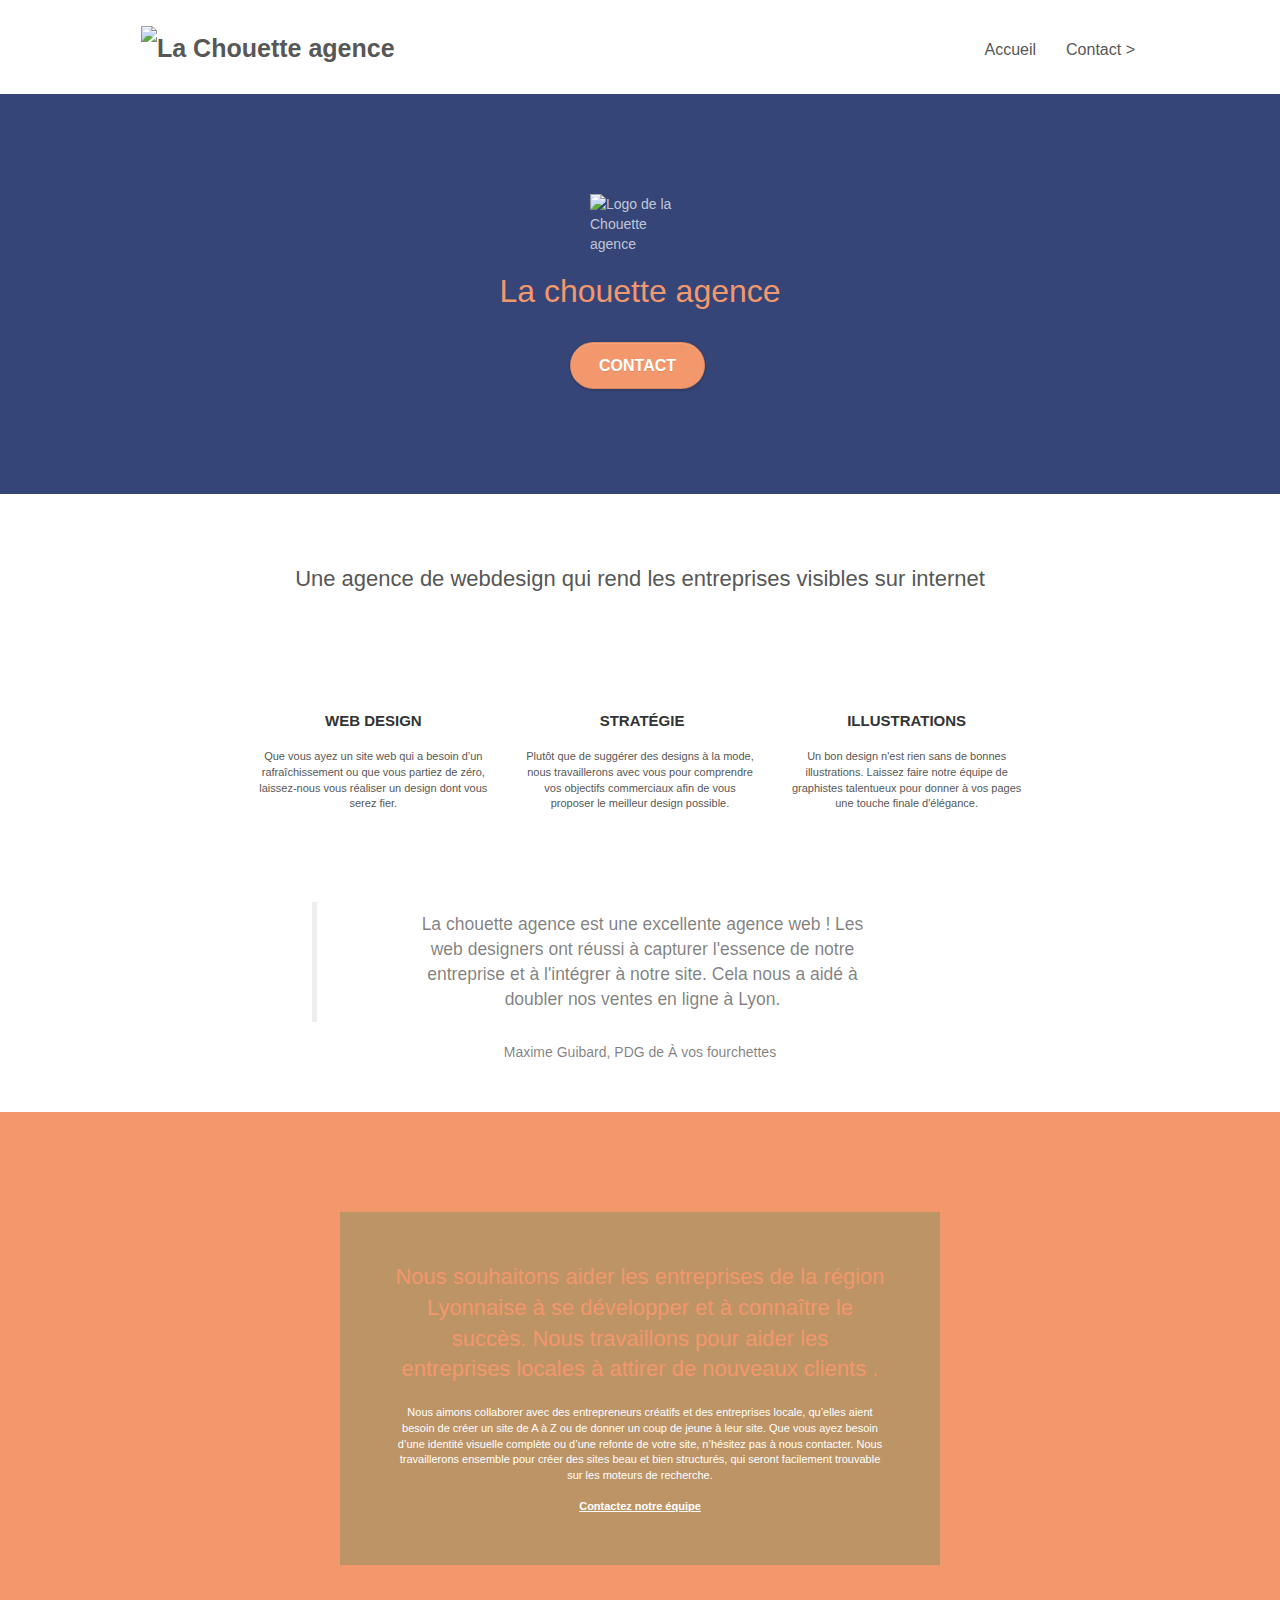
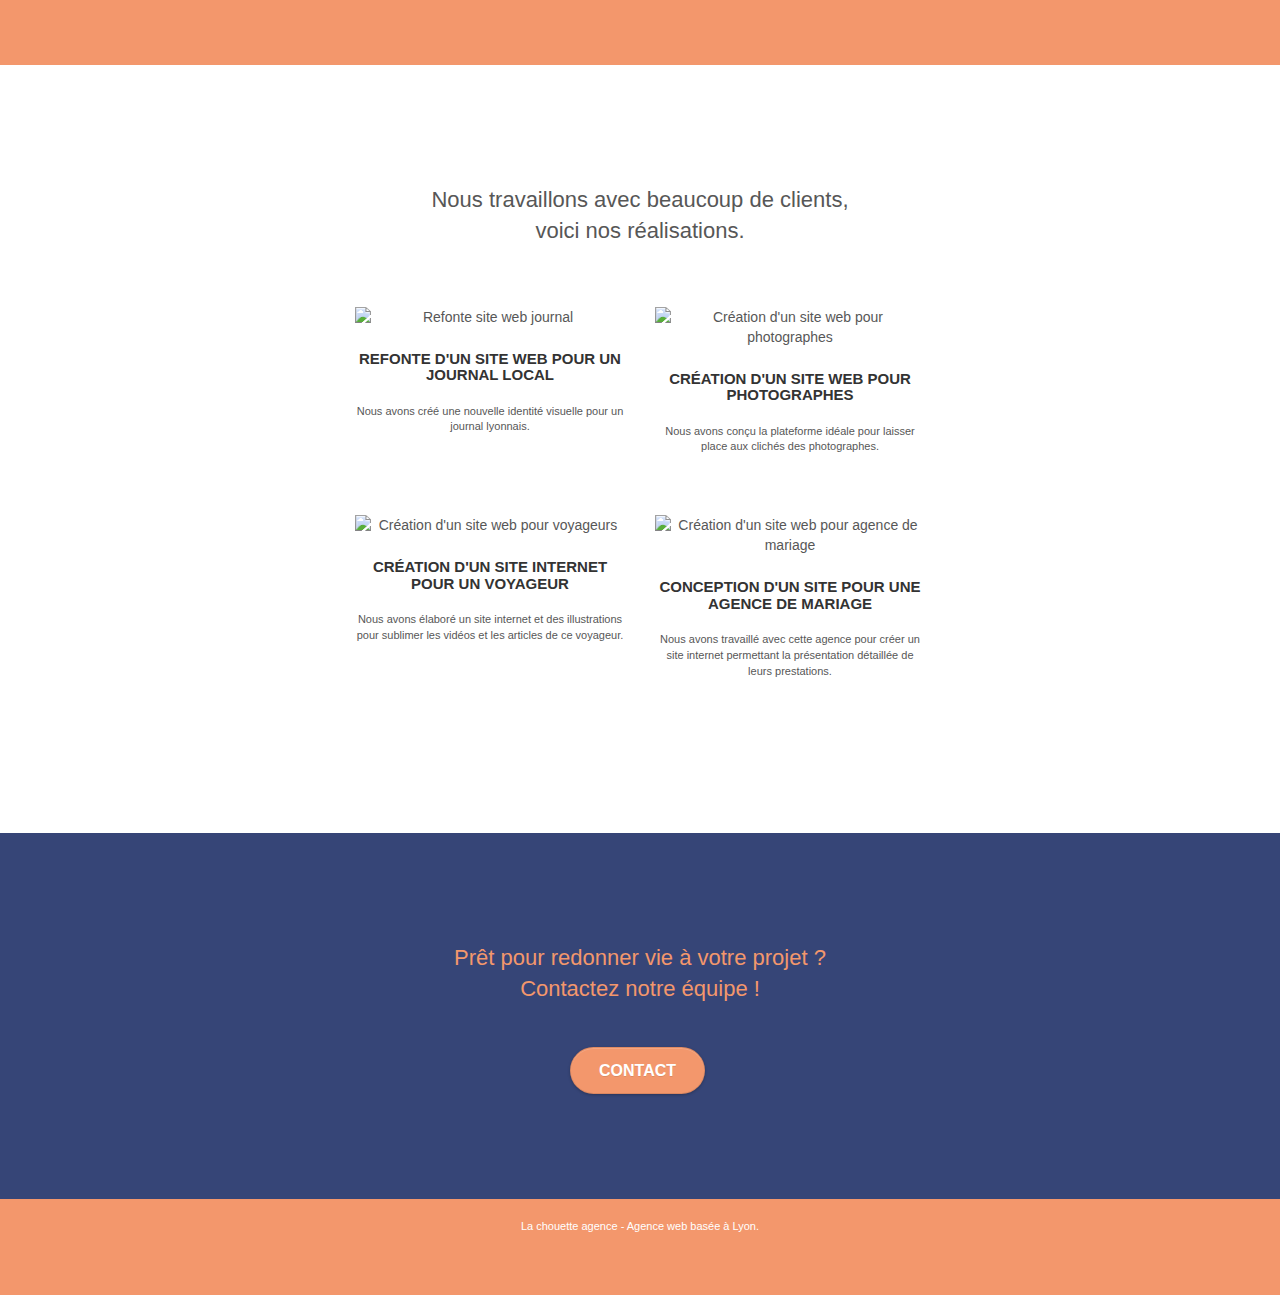
==== commit 29272a89: "added bootstrap.js cdn" ====
--- a/index.html
+++ b/index.html
@@ -1,11 +1,11 @@
 <!doctype html>
-<html lang="Default">
+<html lang="fr">
 <head>
     <meta charset="utf-8">
-    <meta name="keywords" content="seo, google, site web, site internet, agence design paris, agence design, agence design,agence design,agence design,agence design,agence design,agence design,agence design,agence design">
-    <meta name="description" content="">
+    <meta name="keywords" content="Agence web à lyon, stratégie web, web design, illustrations, design de site web, site web, web, internet, site internet, site">
+    <meta name="description" content="La Chouette agence est une agence spécialisée en webdesign qui aide les entreprises lyonnaises à gagner en visibilité sur le web">
     <meta name="viewport" content="width=device-width, initial-scale=1.0, viewport-fit=cover">
-    <link rel="shortcut icon" type="image/png" href="favicon.jpg">
+    <link rel="shortcut icon" type="image/webp" href="favicon.webp">
     
 	<link rel="stylesheet" type="text/css" href="./css/bootstrap.min.css">
 	<link rel="stylesheet" type="text/css" href="style.min.css">
@@ -17,15 +17,17 @@
   integrity="sha256-/xUj+3OJU5yExlq6GSYGSHk7tPXikynS7ogEvDej/m4="
   crossorigin="anonymous"></script>
 
-  <!-- Fichiers javascript-->
+  <!-- Ajout du CDN Bootstrap -->
 	<script src="https://cdn.jsdelivr.net/npm/bootstrap@5.1.3/dist/js/bootstrap.min.js"
   integrity="sha384-QJHtvGhmr9XOIpI6YVutG+2QOK9T+ZnN4kzFN1RtK3zEFEIsxhlmWl5/YESvpZ13"
   crossorigin="anonymous"></script>
+  
+  <!-- Fichiers javascript-->
 	<script src="./js/blocs.min.js" defer></script>
 	<script src="./js/jquery.touchSwipe.min.js" defer></script>
 	<script src="./js/gmaps.min.js" defer></script>
 
-    <title>.</title>
+    <title>La Chouette agence</title>
 
     
 <!-- Analytics -->
@@ -43,9 +45,7 @@
 
 		<nav class="navbar row">
 			<div class="navbar-header">
-				<div class="keywords" style="color:#cccccc;font-size:1px;">Agence web à paris, stratégie web, web design, illustrations, design de site web, site web, web, internet, site internet, site</div>
-				<a class="navbar-brand" href="index.html"><img src="img/la-chouette-agence.png" alt="paris web design logo agence web meilleure agence" height="40" /></a>
-				<div class="keywords" style="color:#cccccc;font-size:1px;">Agence web à paris, stratégie web, web design, illustrations, design de site web, site web, web, internet, site internet, site</div>
+				<a class="navbar-brand" href="index.html"><img src="img/la-chouette-agence.webp" alt="La Chouette agence" height="40" /></a>
 				<button id="nav-toggle" type="button" class="ui-navbar-toggle navbar-toggle" data-toggle="collapse" data-target=".navbar-1">
 					<span class="sr-only">Toggle navigation</span><span class="icon-bar"></span><span class="icon-bar"></span><span class="icon-bar"></span>
 				</button>
@@ -58,7 +58,7 @@
 					<li>
 					</li>
 					<li>
-						<a href="page2.html">page2 &gt;</a>
+						<a href="contact.html">Contact &gt;</a>
 					</li>
 				</ul>
 			</div>
@@ -72,12 +72,12 @@
 	<div class="container bloc-lg">
 		<div class="row tight-width-whitespace">
 			<div class="col-sm-12">
-				<img src="img/logo.png" class="center-block image-resize-mode" width="100" alt="La chouette agence, agence web paris, création logo paris" />
+				<img src="img/logo.webp" class="center-block image-resize-mode" width="100" alt="Logo de la Chouette agence" />
 				<h1 class="text-center hero-bloc-text tc-white ">
-					La chouette agence.
+					La chouette agence
 				</h1>
 				<div class="text-center">
-					<a href="page2.html" class="btn btn-lg btn-clean btn-rd cta-hero btn-atomic-tangerine" id="cta-hero">Contact</a>
+					<a href="contact.html" class="btn btn-lg btn-clean btn-rd cta-hero btn-atomic-tangerine" id="cta-hero">Contact</a>
 				</div>
 			</div>
 		</div>
@@ -90,7 +90,8 @@
 	<div class="container bloc-md">
 		<div class="row">
 			<div class="col-sm-12 text-center">
-				<img alt="agence web, agence web paris, web design paris, stratégie web" src="img/title.png" />
+        <!-- Remplacement de l'image par un titre h2-->
+				<h2>Une agence de webdesign qui rend les entreprises visibles sur internet</h2>
 			</div>
 		</div>
 		<div class="row voffset-lg med-width-whitespace">
@@ -130,8 +131,16 @@
 		</div>
 		<div class="row voffset-lg voffset">
 			<div class="col-xs-12 col-md-8 col-md-offset-2 text-center">
-				<img alt="agence web, agence web paris, web design paris, stratégie web" src="img/citation.png" />
-
+        <!-- Remplacement de l'image de citation par une citation-->
+				<figure>
+          <blockquote>
+            La chouette agence est une excellente agence web ! Les<br>
+            web designers ont réussi à capturer l'essence de notre<br>
+            entreprise et à l'intégrer à notre site. Cela nous a aidé à<br>
+            doubler nos ventes en ligne à Lyon.
+          </blockquote>
+          <figcaption>Maxime Guibard, PDG de À vos fourchettes</figcaption>
+        </figure>
 			</div>
 		</div>
 	</div>
@@ -147,7 +156,7 @@
 					Nous souhaitons aider les entreprises de la région Lyonnaise à se développer et à connaître le succès. Nous travaillons pour aider les entreprises locales à attirer de nouveaux clients .<br>
 				</h2>
 				<p class="text-center white">
-					Nous aimons collaborer avec des entrepreneurs créatifs et des entreprises locale, qu’elles aient besoin de créer un site de A à Z ou de donner un coup de jeune à leur site. Que vous ayez besoin d’une identité visuelle complète ou d’une refonte de votre site, n’hésitez pas à nous contacter. Nous travaillerons ensemble pour créer des sites beau et bien structurés, qui seront facilement trouvable sur les moteurs de recherche. <br><br><a class="ltc-white bold-link" href="page2.html">Contactez notre équipe</a><br>
+					Nous aimons collaborer avec des entrepreneurs créatifs et des entreprises locale, qu’elles aient besoin de créer un site de A à Z ou de donner un coup de jeune à leur site. Que vous ayez besoin d’une identité visuelle complète ou d’une refonte de votre site, n’hésitez pas à nous contacter. Nous travaillerons ensemble pour créer des sites beau et bien structurés, qui seront facilement trouvable sur les moteurs de recherche. <br><br><a class="ltc-white bold-link" href="contact.html">Contactez notre équipe</a><br>
 				</p>
 			</div>
 		</div>
@@ -160,12 +169,14 @@
 	<div class="container bloc-lg">
 		<div class="row">
 			<div class="col-sm-12 text-center">
-				<img alt="agence web, agence web paris, web design paris, stratégie web" src="img/title2.png" />
+        <!-- Remplacement de l'image par un titre h2-->
+				<h2>Nous travaillons avec beaucoup de clients,<br>
+          voici nos réalisations.</h2>
 			</div>
 		</div>
 		<div class="row tight-width-whitespace portfolio-row">
 			<div class="col-sm-6">
-				<a href="#" data-lightbox="img/1.jpg" data-gallery-id="gallery-1" data-caption="Refonte d'un site web pour un journal local" data-frame="snapshot-lb"><img src="img/1.jpg" alt="paris web design logo agence web meilleure agence et refonte site web journal" class="img-responsive portfolio-thumb" /></a>
+				<a href="#" data-lightbox="img/1.webp" data-gallery-id="gallery-1" data-caption="Refonte d'un site web pour un journal local" data-frame="snapshot-lb"><img src="img/1.webp" alt="Refonte site web journal" class="img-responsive portfolio-thumb" /></a>
 				<h3 class="mg-md text-center">
 					Refonte d'un site web pour un journal local
 				</h3>
@@ -174,7 +185,7 @@
 				</p>
 			</div>
 			<div class="col-sm-6">
-				<a href="#" data-lightbox="img/2.jpg" data-gallery-id="gallery-1" data-caption="Création d'un site web pour photographes" data-frame="snapshot-lb"><img src="img/2.jpg" class="img-responsive portfolio-thumb" alt="paris web design logo agence web meilleure agence, Création d'un site web pour photographes" /></a>
+				<a href="#" data-lightbox="img/2.webp" data-gallery-id="gallery-1" data-caption="Création d'un site web pour photographes" data-frame="snapshot-lb"><img src="img/2.webp" class="img-responsive portfolio-thumb" alt="Création d'un site web pour photographes" /></a>
 				<h3 class="mg-md text-center">
 					Création d'un site web pour photographes
 				</h3>
@@ -185,7 +196,7 @@
 		</div>
 		<div class="row tight-width-whitespace portfolio-row">
 			<div class="col-sm-6">
-				<a href="#" data-lightbox="img/3.bmp" data-gallery-id="gallery-1" data-caption="Création d'un site internet pour un voyageur" data-frame="snapshot-lb"><img src="img/3.bmp" class="img-responsive portfolio-thumb" alt="paris web design logo agence web meilleure agence, Création d'un site web pour voyageur"/></a>
+				<a href="#" data-lightbox="img/3.webp" data-gallery-id="gallery-1" data-caption="Création d'un site internet pour un voyageur" data-frame="snapshot-lb"><img src="img/3.webp" class="img-responsive portfolio-thumb" alt="Création d'un site web pour voyageurs"/></a>
 				<h3 class="mg-md text-center">
 					Création d'un site internet pour un voyageur
 				</h3>
@@ -194,7 +205,7 @@
 				</p>
 			</div>
 			<div class="col-sm-6">
-				<a href="#" data-lightbox="img/4.bmp" data-gallery-id="gallery-1" data-caption="Conception d'un site pour une agence de mariage" data-frame="snapshot-lb"><img src="img/4.bmp" class="img-responsive portfolio-thumb" alt="paris web design logo agence web meilleure agence, Création d'un site web pour agence de mariage" /></a>
+				<a href="#" data-lightbox="img/4.webp" data-gallery-id="gallery-1" data-caption="Conception d'un site pour une agence de mariage" data-frame="snapshot-lb"><img src="img/4.webp" class="img-responsive portfolio-thumb" alt="Création d'un site web pour agence de mariage" /></a>
 				<h3 class="mg-md text-center">
 					Conception d'un site pour une agence de mariage
 				</h3>
@@ -215,7 +226,7 @@
 				Prêt pour redonner vie à votre projet ?<br>Contactez notre équipe !
 			</h2>
 			<div class="col-sm-12 text-center">
-				<a href="page2.html" class="btn btn-atomic-tangerine btn-clean btn-rd btn-lg cta-hero">Contact</a>
+				<a href="contact.html" class="btn btn-atomic-tangerine btn-clean btn-rd btn-lg cta-hero">Contact</a>
 			</div>
 		</div>
 	</div>
@@ -233,63 +244,39 @@
 				<div class="row row-no-gutters social">
 					<div class="col-sm-3">
 						<div class="text-center">
-							<a class="social" href="index.html"><span class="fa fa-twitter icon-md"></span></a>
-						</div>
-					</div>
-					<div class="col-sm-3">
-						<div class="text-center">
-							<a class="social" href="index.html"><span class="fa fa-facebook icon-md"></span></a>
-						</div>
-					</div>
-					<div class="col-sm-3">
-						<div class="text-center">
-							<a class="social" href="index.html"><span class="fa fa-dribbble icon-md"></span></a>
-						</div>
-					</div>
-					<div class="col-sm-3">
-						<div class="text-center">
-							<a class="social" href="index.html"><span class="fa fa-instagram icon-md"></span></a>
-						</div>
-					</div>
-					<div class="keywords" style="color:#F3976C;">Agence web à paris, stratégie web, web design, illustrations, design de site web, site web, web, internet, site internet, site</div>
-				</div>
-				<div class="row">
-					<div class="col-sm-4">
-						Partenaires
-							<ul>
-								<li><a href="voiture.com">voiture.com</a></li>
-								<li><a href="pizza.com">pizza.com</a></li>
-								<li><a href="matoiture.com">matoiture.com</a></li>
-								<li><a href="immobilierseo.com">immobilierseo.com</a></li>
-							</ul>		
-					</div>
-					<div class="col-sm-4">
-						Annuaires liste 1
-						<ul>
-							<li><a href="annuaireagence.com">annuaireagence.com</a></li>
-							<li><a href="annuaireseo.com">annuaireseo.com</a></li>
-							<li><a href="annuairemarketing.com">annuairemarketing.com</a></li>
-							<li><a href="123seoture.com">123seo.com</a></li>
-							<li><a href="123site.com">123site.com</a></li>
-							<li><a href="annuairewordpress.com">annuairewordpress.com</a></li>
-							<li><a href="listeagence.com">listeagence.com</a></li>
-							<li><a href="meilleuresagencesparis.com">meilleuresagencesparis.com</a></li>
-							<li><a href="listeseo.com">listeseo.com</a></li>
-						</ul>
-					</div>
-					<div class="col-sm-4">
-						Annuaires liste 2
-						<ul>
-							<li><a href="betterseo.com">betterseo.com</a></li>
-							<li><a href="ameliorerseo.com">ameliorerseo.com</a></li>
-							<li><a href="seojuicelien.com">seojuicelien.com</a></li>
-							<li><a href="meilleursliens.com">meilleursliens.com</a></li>
-							<li><a href="liensagogo.com">liensagogo.com</a></li>
-							<li><a href="backlink.com">backlink.com</a></li>
-							<li><a href="linkjuiceannuaire.com">linkjuiceannuaire.com</a></li>
-							<li><a href="remontersurgoogle.com">remontersurgoogle.com</a></li>
-							<li><a href="vraiseofiable.com">vraiseofiable.com</a></li>
-						</ul>
+							<a class="social"
+              href="#"
+              aria-label="Twitter"
+              rel="nofollow">
+              <span class="fa fa-twitter icon-md"></span></a>
+						</div>
+					</div>
+					<div class="col-sm-3">
+						<div class="text-center">
+							<a class="social"
+              href="#"
+              aria-label="Facebook"
+              rel="nofollow">
+              <span class="fa fa-facebook icon-md"></span></a>
+						</div>
+					</div>
+					<div class="col-sm-3">
+						<div class="text-center">
+							<a class="social"
+              href="#"
+              aria-label="Dribble"
+              rel="nofollow">
+              <span class="fa fa-dribbble icon-md"></span></a>
+						</div>
+					</div>
+					<div class="col-sm-3">
+						<div class="text-center">
+							<a class="social"
+              href="#"
+              aria-label="Instagram"
+              rel="nofollow">
+              <span class="fa fa-instagram icon-md"></span></a>
+						</div>
 					</div>
 				</div>
 			</div>
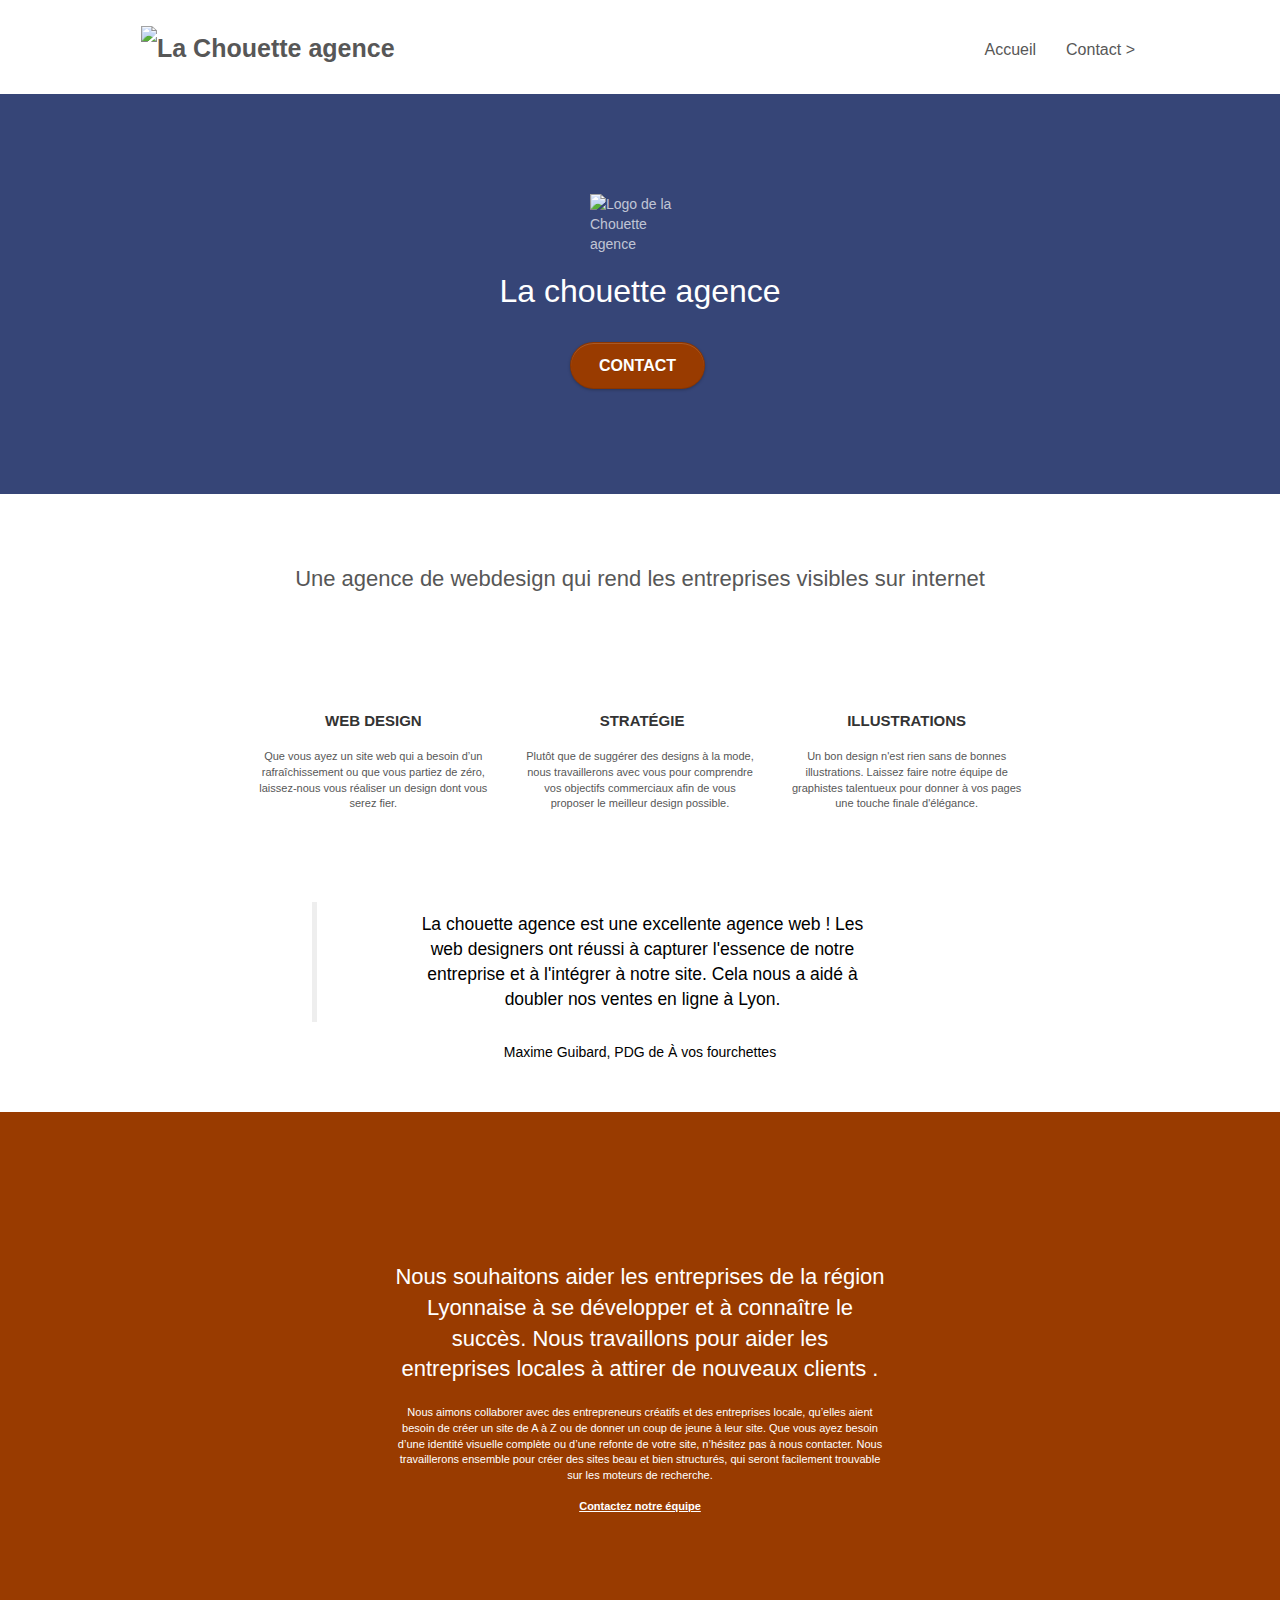
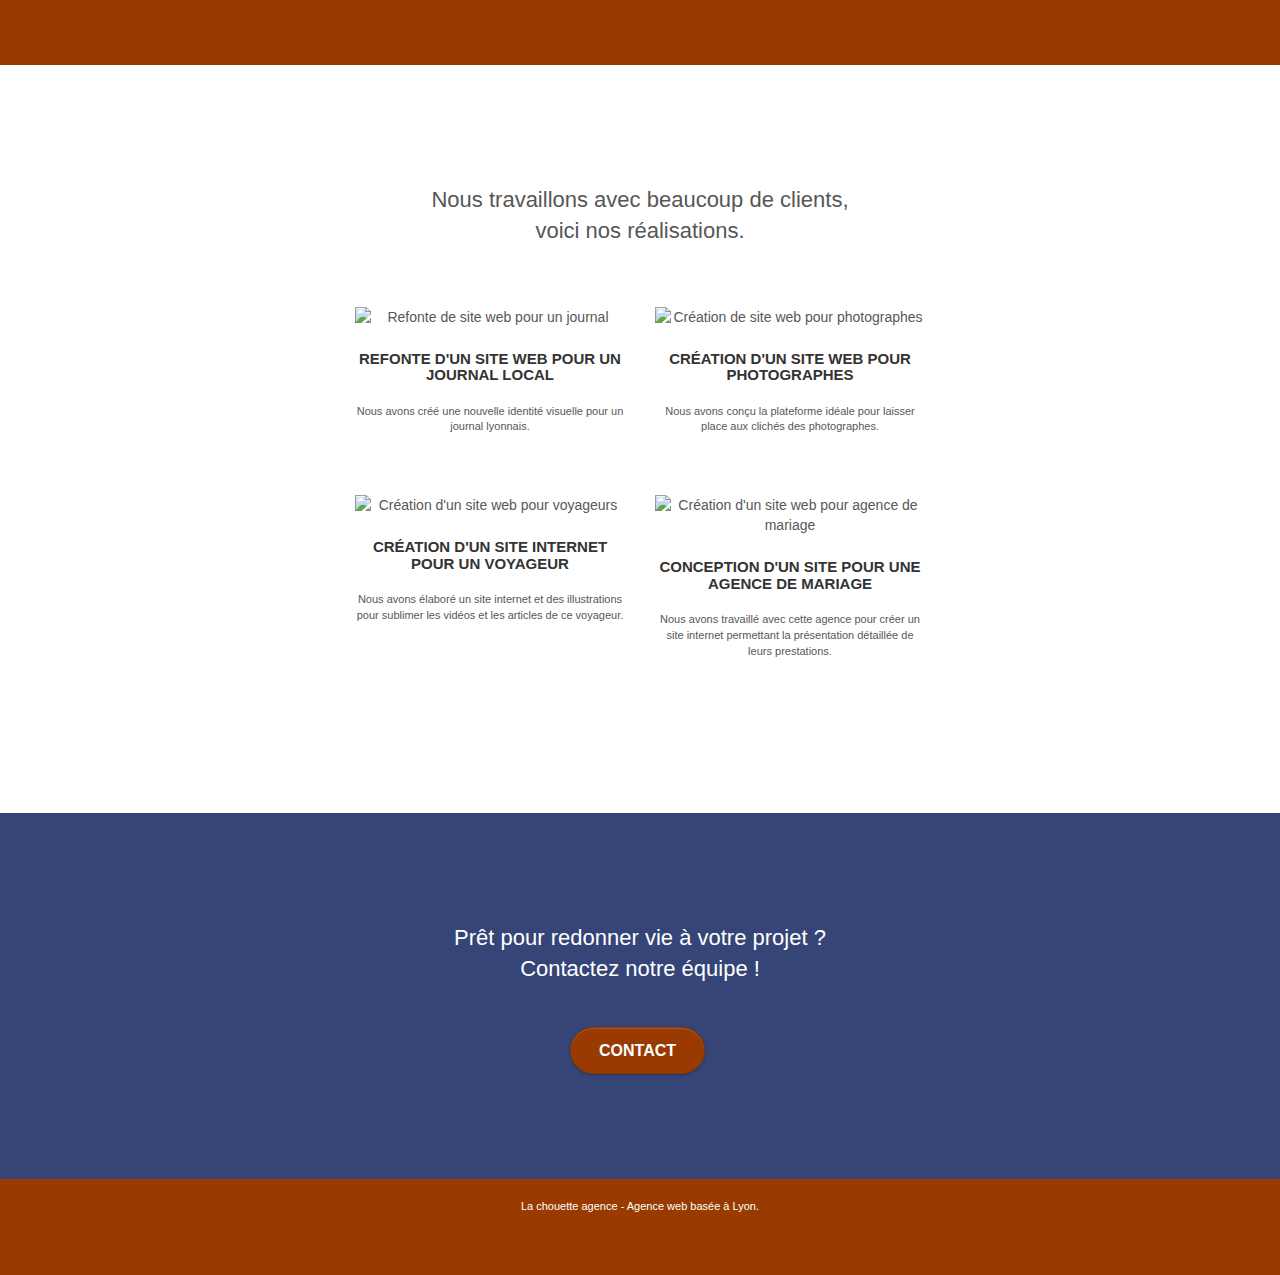
==== commit 5118021b: "fixed burger menu bug" ====
--- a/index.html
+++ b/index.html
@@ -1,11 +1,11 @@
 <!doctype html>
 <html lang="fr">
 <head>
-    <meta charset="utf-8">
-    <meta name="keywords" content="Agence web à lyon, stratégie web, web design, illustrations, design de site web, site web, web, internet, site internet, site">
-    <meta name="description" content="La Chouette agence est une agence spécialisée en webdesign qui aide les entreprises lyonnaises à gagner en visibilité sur le web">
-    <meta name="viewport" content="width=device-width, initial-scale=1.0, viewport-fit=cover">
-    <link rel="shortcut icon" type="image/webp" href="favicon.webp">
+  <meta charset="utf-8">
+  <meta name="keywords" content="Agence web à lyon, stratégie web, web design, illustrations, design de site web, site web, web, internet, site internet, site">
+  <meta name="description" content="La Chouette agence est une agence spécialisée en webdesign qui aide les entreprises lyonnaises à gagner en visibilité sur le web">
+  <meta name="viewport" content="width=device-width, initial-scale=1.0, viewport-fit=cover">
+  <link rel="shortcut icon" type="image/webp" href="favicon.webp">
     
 	<link rel="stylesheet" type="text/css" href="./css/bootstrap.min.css">
 	<link rel="stylesheet" type="text/css" href="style.min.css">
@@ -18,10 +18,8 @@
   crossorigin="anonymous"></script>
 
   <!-- Ajout du CDN Bootstrap -->
-	<script src="https://cdn.jsdelivr.net/npm/bootstrap@5.1.3/dist/js/bootstrap.min.js"
-  integrity="sha384-QJHtvGhmr9XOIpI6YVutG+2QOK9T+ZnN4kzFN1RtK3zEFEIsxhlmWl5/YESvpZ13"
-  crossorigin="anonymous"></script>
-  
+	<script src="https://cdnjs.cloudflare.com/ajax/libs/twitter-bootstrap/3.3.5/js/bootstrap.min.js"></script>
+
   <!-- Fichiers javascript-->
 	<script src="./js/blocs.min.js" defer></script>
 	<script src="./js/jquery.touchSwipe.min.js" defer></script>
@@ -133,13 +131,13 @@
 			<div class="col-xs-12 col-md-8 col-md-offset-2 text-center">
         <!-- Remplacement de l'image de citation par une citation-->
 				<figure>
-          <blockquote>
+          <blockquote class="blockquote">
             La chouette agence est une excellente agence web ! Les<br>
             web designers ont réussi à capturer l'essence de notre<br>
             entreprise et à l'intégrer à notre site. Cela nous a aidé à<br>
             doubler nos ventes en ligne à Lyon.
           </blockquote>
-          <figcaption>Maxime Guibard, PDG de À vos fourchettes</figcaption>
+          <figcaption class="blockquote">Maxime Guibard, PDG de À vos fourchettes</figcaption>
         </figure>
 			</div>
 		</div>
@@ -176,7 +174,7 @@
 		</div>
 		<div class="row tight-width-whitespace portfolio-row">
 			<div class="col-sm-6">
-				<a href="#" data-lightbox="img/1.webp" data-gallery-id="gallery-1" data-caption="Refonte d'un site web pour un journal local" data-frame="snapshot-lb"><img src="img/1.webp" alt="Refonte site web journal" class="img-responsive portfolio-thumb" /></a>
+				<a href="#" data-lightbox="img/1.webp" data-gallery-id="gallery-1" data-caption="Refonte d'un site web pour un journal local" data-frame="snapshot-lb"><img src="img/1.webp" alt="Refonte de site web pour un journal" class="img-responsive portfolio-thumb" /></a>
 				<h3 class="mg-md text-center">
 					Refonte d'un site web pour un journal local
 				</h3>
@@ -185,7 +183,7 @@
 				</p>
 			</div>
 			<div class="col-sm-6">
-				<a href="#" data-lightbox="img/2.webp" data-gallery-id="gallery-1" data-caption="Création d'un site web pour photographes" data-frame="snapshot-lb"><img src="img/2.webp" class="img-responsive portfolio-thumb" alt="Création d'un site web pour photographes" /></a>
+				<a href="#" data-lightbox="img/2.webp" data-gallery-id="gallery-1" data-caption="Création d'un site web pour photographes" data-frame="snapshot-lb"><img src="img/2.webp" class="img-responsive portfolio-thumb" alt="Création de site web pour photographes" /></a>
 				<h3 class="mg-md text-center">
 					Création d'un site web pour photographes
 				</h3>
--- a/style.min.css
+++ b/style.min.css
@@ -1 +1 @@
-body{margin:0;padding:0;background:#fff;overflow-x:hidden;-webkit-font-smoothing:antialiased;-moz-osx-font-smoothing:grayscale}a,button{transition:all .3s ease-in-out;outline:0!important}a:hover{text-decoration:none;cursor:pointer}#page-loading-blocs-notifaction{position:fixed;top:0;bottom:0;width:100%;z-index:100000;background:#fff url("img/pageload-spinner.gif") no-repeat center center}.bloc{width:100%;clear:both;background:50% 50% no-repeat;padding:0 50px;-webkit-background-size:cover;-moz-background-size:cover;-o-background-size:cover;background-size:cover;position:relative}.bloc .container{padding-left:0;padding-right:0}.bloc-lg{padding:100px 50px}.bloc-md{padding:50px}.bloc-sm{padding:20px 50px}.bg-b-edge,.bg-bl-edge,.bg-br-edge,.bg-center,.bg-l-edge,.bg-r-edge,.bg-repeat,.bg-t-edge,.bg-tl-edge,.bg-tr-edge{-webkit-background-size:auto!important;-moz-background-size:auto!important;-o-background-size:auto!important;background-size:auto!important}.bg-repeat{background:repeat}.bg-t-edge{background:top no-repeat}.bloc-bg-texture::before{content:"";background-size:2px 2px;position:absolute;top:0;bottom:0;left:0;right:0}.texture-paper::before{background:url("img/texture-paper.png");background-size:280px 280px}.b-parallax{background-attachment:fixed}.d-bloc{color:rgba(255,255,255,.7)}.d-bloc button:hover{color:rgba(255,255,255,.9)}.d-bloc .icon-round,.d-bloc .icon-rounded,.d-bloc .icon-semi-rounded-a,.d-bloc .icon-semi-rounded-b,.d-bloc .icon-square{border-color:rgba(255,255,255,.9)}.d-bloc .divider-h span{border-color:rgba(255,255,255,.2)}.d-bloc .a-btn,.d-bloc .navbar a,.d-bloc .navbar-brand,.d-bloc a .icon-lg,.d-bloc a .icon-md,.d-bloc a .icon-sm,.d-bloc a .icon-xl,.d-bloc h1 a,.d-bloc h2 a,.d-bloc h3 a,.d-bloc h4 a,.d-bloc h5 a,.d-bloc h6 a,.d-bloc p a{color:rgba(255,255,255,.6)}.d-bloc .a-btn:hover,.d-bloc .navbar a:hover,.d-bloc .navbar-brand:hover,.d-bloc a:hover .icon-lg,.d-bloc a:hover .icon-md,.d-bloc a:hover .icon-sm,.d-bloc a:hover .icon-xl,.d-bloc h1 a:hover,.d-bloc h2 a:hover,.d-bloc h3 a:hover,.d-bloc h4 a:hover,.d-bloc h5 a:hover,.d-bloc h6 a:hover,.d-bloc p a:hover{color:#fff}.d-bloc .navbar-toggle .icon-bar{background:#fff}.d-bloc .btn-wire,.d-bloc .btn-wire:hover{color:#fff;border-color:#fff}.d-bloc .panel{color:rgba(0,0,0,.5)}.d-bloc .panel button:hover{color:rgba(0,0,0,.7)}.d-bloc .panel icon{border-color:rgba(0,0,0,.7)}.d-bloc .panel .divider-h span{border-color:rgba(0,0,0,.1)}.d-bloc .panel .a-btn{color:rgba(0,0,0,.6)}.d-bloc .panel .a-btn:hover{color:#000}.d-bloc .panel .btn-wire,.d-bloc .panel .btn-wire:hover{color:rgba(0,0,0,.7);border-color:rgba(0,0,0,.3)}.d-bloc .panel,.l-bloc{color:rgba(0,0,0,.5)}.d-bloc .panel button:hover,.l-bloc button:hover{color:rgba(0,0,0,.7)}.l-bloc .icon-round,.l-bloc .icon-rounded,.l-bloc .icon-semi-rounded-a,.l-bloc .icon-semi-rounded-b,.l-bloc .icon-square{border-color:rgba(0,0,0,.7)}.d-bloc .panel .divider-h span,.l-bloc .divider-h span{border-color:rgba(0,0,0,.1)}.d-bloc .panel .a-btn,.l-bloc .a-btn,.l-bloc .navbar a,.l-bloc .navbar-brand,.l-bloc a .icon-lg,.l-bloc a .icon-md,.l-bloc a .icon-sm,.l-bloc a .icon-xl,.l-bloc h1 a,.l-bloc h2 a,.l-bloc h3 a,.l-bloc h4 a,.l-bloc h5 a,.l-bloc h6 a,.l-bloc p a{color:rgba(0,0,0,.6)}.d-bloc .panel .a-btn:hover,.l-bloc .a-btn:hover,.l-bloc .navbar a:hover,.l-bloc .navbar-brand:hover,.l-bloc a:hover .icon-lg,.l-bloc a:hover .icon-md,.l-bloc a:hover .icon-sm,.l-bloc a:hover .icon-xl,.l-bloc h1 a:hover,.l-bloc h2 a:hover,.l-bloc h3 a:hover,.l-bloc h4 a:hover,.l-bloc h5 a:hover,.l-bloc h6 a:hover,.l-bloc p a:hover{color:#000}.l-bloc .navbar-toggle .icon-bar{color:rgba(0,0,0,.6)}.d-bloc .panel .btn-wire,.d-bloc .panel .btn-wire:hover,.l-bloc .btn-wire,.l-bloc .btn-wire:hover{color:rgba(0,0,0,.7);border-color:rgba(0,0,0,.3)}.voffset{margin-top:30px}.voffset-lg{margin-top:80px}.row-no-gutters{margin-right:0;margin-left:0}.row.row-no-gutters>[class*=" col-"],.row.row-no-gutters>[class^=col-]{padding-right:0;padding-left:0}#bloc-1-hero h1{font-size:32px}.navbar{margin-bottom:0;z-index:1}.navbar-brand{height:auto;padding:3px 15px;font-size:25px;font-weight:400;font-weight:600;line-height:44px}.navbar-brand img{max-height:200px;margin:0 5px 0 0;display:inline}.navbar-brand img[src$=svg]{min-width:100px}.nav-center .navbar-brand img{margin:0}.navbar .nav{padding-top:2px;margin-right:-16px;float:right;z-index:1}.nav>li{float:left;margin-top:4px;font-size:16px}.navbar-nav .open .dropdown-menu>li>a{text-align:inherit}.nav>li a:focus,.nav>li a:hover{background:0 0}.navbar-toggle{margin:10px 10px 0 0;border:0}.navbar-toggle:hover{background:0 0!important}.navbar-toggle .icon-bar{background-color:rgba(0,0,0,.5);width:26px}.nav-invert .navbar .nav{float:left}.nav-invert .navbar-brand,.nav-invert .navbar-header{float:right;position:relative;z-index:2}@media (min-width:768px){.site-navigation{position:absolute;top:50%;right:20px;transform:translate(0,-50%);-webkit-transform:translateY(-50%)}.nav>li .dropdown-menu a,.nav>li .dropdown-menu a:hover{color:#484848}.nav-invert .site-navigation{left:0;right:0}.nav-center{text-align:center}.nav-center .navbar-header{width:100%}.nav-center .nav>li,.nav-center .navbar-brand,.nav-center .navbar-header{float:none;display:inline-block}.nav-center .site-navigation{position:relative;width:100%;right:0;margin-right:0;margin-top:20px}.nav-center.mini-nav .navbar-toggle{float:none;margin:10px auto 0}}.nav>li>.dropdown a{background:0 0!important;display:block;padding:14px 15px}nav .caret{margin:0 5px}.dropdown-menu .dropdown-menu{top:-8px;left:100%}.dropdown-menu .dropmenu-flow-right{top:100%;left:0;margin-left:-1px;border-top-left-radius:0;border-top-right-radius:0}.dropdown-menu .dropdown span{border:4px solid #000;border-top-color:transparent;border-right-color:transparent;border-bottom-color:transparent;margin:6px -5px 0 0!important;float:right}.mg-md{margin-top:10px;margin-bottom:20px}.mg-lg{margin-top:10px;margin-bottom:40px}.btn{margin:0 5px 5px 0}.btn.pull-right{margin:0 0 5px 5px}.btn-d,.btn-d:focus,.btn-d:hover{color:#fff;background:rgba(0,0,0,.3)}button{outline:0!important}.btn-rd{border-radius:40px}.btn-clean{border:1px solid rgba(0,0,0,.08);border-bottom-color:rgba(0,0,0,.1);text-shadow:0 1px 0 rgba(0,0,1,.1);box-shadow:0 1px 3px rgba(0,0,1,.25),inset 0 1px 0 0 rgba(255,255,255,.15)}.icon-md{font-size:30px!important}.icon-lg{font-size:60px!important}.sm-shadow{text-shadow:0 1px 2px rgba(0,0,0,.3)}.panel-sq,.panel-sq .panel-footer,.panel-sq .panel-heading{border-radius:0}.panel-rd{border-radius:30px}.panel-rd .panel-heading{border-radius:29px 29px 0 0}.panel-rd .panel-footer{border-radius:0 0 29px 29px}.form-control{border-color:rgba(0,0,0,.1);box-shadow:none}.scrollToTop{width:40px;height:40px;position:fixed;bottom:20px;right:20px;opacity:0;z-index:500;transition:all .3s ease-in-out}.scrollToTop span{margin-top:6px}.showScrollTop{font-size:14px;opacity:1}a[data-lightbox]{position:relative;display:block;text-align:center}a[data-lightbox]:hover::before{content:"+";font-family:HelveticaNeue-Light,"Helvetica Neue Light","Helvetica Neue",Helvetica,Arial;font-size:32px;width:50px;height:50px;margin-left:-25px;border-radius:50%;background:rgba(0,0,0,.6);color:#fff;font-weight:100;z-index:1;position:absolute;top:50%;transform:translateY(-50%);-webkit-transform:translateY(-50%)}a[data-lightbox]:hover img{opacity:.6;-webkit-animation-fill-mode:none;animation-fill-mode:none}#lightbox-modal{display:flex;align-items:center}#lightbox-modal .modal-dialog{width:90%;max-width:900px;margin:0 auto 0}#lightbox-modal .modal-dialog img{max-height:90vh;margin:0 auto}.lightbox-caption{padding:20px;color:#fff;background:rgba(0,0,0,.5);position:absolute;left:15px;right:15px;bottom:5px}.close-lightbox{color:#fff;font-size:30px;position:absolute;top:20px;right:20px;z-index:20;background:rgba(0,0,0,.5);border:none;line-height:30px;padding:0 9px 5px;opacity:.3}.close-lightbox:hover,.next-lightbox:hover,.prev-lightbox:hover{opacity:1;color:#fff}.next-lightbox,.prev-lightbox{font-size:20px;color:rgba(255,255,255,.9);background:rgba(0,0,0,.5);transition:all .2s ease-in-out;position:absolute;top:45%;z-index:1;opacity:.4}.next-lightbox{padding:6px 8px 1px 13px;right:25px}.prev-lightbox{padding:6px 13px 1px 10px;left:25px}.snapshot-lb .modal-body{padding-bottom:45px}.snapshot-lb .lightbox-caption{padding:0;color:rgba(0,0,0,.5);background:0 0}.btn,a,h1,h2,h3,h4,h5,h6,label,p{font-family:helvetica;font-weight:400;color:#575757!important}.container{max-width:1000px}.hero-bloc-text{font-size:38px}.hero-bloc-text-sub{font-size:36px}.statement-bloc-text{line-height:26px;font-style:italic;font-size:20px;text-align:center;font-weight:lighter;max-width:520px;margin:auto auto auto auto}p{font-size:11px}.tight-width-whitespace{max-width:600px;margin:auto auto auto auto}.h1{font-size:20px;font-family:"Open Sans"}.cta-hero{margin-top:22px;color:#fff!important;text-transform:uppercase;padding:12px 28px 12px 28px;font-size:16px;font-weight:700}.social{max-width:400px;margin:auto auto auto auto}h2{font-size:22px;line-height:1.4em}h3{font-size:15px;text-transform:uppercase;font-weight:700;color:#333!important}.med-width-whitespace{max-width:800px;margin:auto auto auto auto;box-shadow:0 0 0 #000}h1{color:#333!important}h4{color:#333!important}.icons{margin-bottom:14px;margin-top:24px}.white{color:#fff!important}.portfolio-thumb{margin-bottom:24px}.portfolio-row{margin-bottom:44px;margin-top:50px}.avatar{box-shadow:0 4px 9px rgba(0,0,0,.3)}.black-background{background-color:rgba(165,147,99,.7);padding:40px 40px 40px 40px}.bold-link{font-weight:900;text-decoration:underline!important}.bgc-white{background-color:#fff}.bgc-dark-slate-blue{background-color:#364577}.bgc-atomic-tangerine{background-color:#f3976c}.tc-white{color:#f3976c!important}.btn-atomic-tangerine{background:#f3976c;color:#fff!important}.btn-atomic-tangerine:hover{background:#c27956!important;color:#fff!important}.ltc-white{color:#fff!important}.ltc-white:hover{color:#ccc!important}.ltc-atomic-tangerine{color:#f3976c!important}.ltc-atomic-tangerine:hover{color:#c27956!important}.icon-dark-slate-blue{color:#364577!important;border-color:#364577!important}.bg-dots-bg{background-image:url("img/dots-bg.png")}.bg-lines-h2-bg{background-image:url("img/lines-h2-bg.png")}.bg-banniere{background-image:url("img/la-chouette-agence-banniere.jpg")}.bg-presentation{background-image:url("img/image-de-presentation.bmp")}@media (max-width:1024px){.bloc{padding-left:20px;padding-right:20px}.bloc-tile-2.full-width-bloc .container,.bloc-tile-3.full-width-bloc .container,.bloc-tile-4.full-width-bloc .container,.bloc.full-width-bloc{padding-left:0;padding-right:0}}@media (max-width:992px) and (min-width:768px){.navbar .nav{max-width:80%}.nav-center.navbar .nav{max-width:100%}}@media only screen and (min-device-width:768px) and (max-device-width:1024px) and (orientation:landscape){.b-parallax{background-attachment:scroll}}@media only screen and (min-device-width:1024px) and (max-device-width:1366px) and (-webkit-min-device-pixel-ratio:1.5){.b-parallax{background-attachment:scroll}}@media (max-width:991px){.container{width:100%}.b-parallax{background-attachment:scroll}#hero-bloc,.page-container{overflow-x:hidden;position:relative}.bloc{padding-left:constant(safe-area-inset-left);padding-right:constant(safe-area-inset-right)}.bloc-group,.bloc-group .bloc{display:block;width:100%}.bloc-fill-screen .fill-bloc-bottom-edge,.bloc-fill-screen .fill-bloc-top-edge{padding:0 20px;padding-left:constant(safe-area-inset-left);padding-right:constant(safe-area-inset-right)}}@media (max-width:767px){.page-container{overflow-x:hidden;position:relative}#disqus_thread,h1,h2,h3,h4,h5,h6,p{padding-left:10px!important;padding-right:10px!important}.b-parallax{background-attachment:scroll}.navbar .nav{padding-top:0;border-top:1px solid rgba(0,0,0,.2);float:none!important}.navbar.row{margin-left:0;margin-right:0}.site-navigation{position:inherit;transform:none;-webkit-transform:none;-ms-transform:none}.nav>li{margin-top:0;border-bottom:1px solid rgba(0,0,0,.1);background:rgba(0,0,0,.05);text-align:left;padding-left:15px;width:100%}.nav>li:hover{background:rgba(0,0,0,.08)}.dropdown .dropdown a .caret{float:none;margin:5px 0 0 10px!important;border:4px solid #000;border-bottom-color:transparent;border-right-color:transparent;border-left-color:transparent}#hero-bloc .navbar .nav{background:rgba(0,0,0,.8)}#hero-bloc .navbar .nav a{color:rgba(255,255,255,.6)}.hero{padding:50px 0}.hero-nav{left:-1px;right:-1px}.navbar-collapse{padding:0;overflow-x:hidden;-webkit-box-shadow:none;box-shadow:none}.navbar-brand img{max-height:40px;width:auto}.nav-invert .navbar-header{float:none;width:100%}.nav-invert .navbar-toggle{float:left;margin-left:10px}.bloc{padding-left:0;padding-right:0}.bloc-lg,.bloc-xl,.bloc-xxl{padding:40px 0}.bloc-md,.bloc-sm{padding-left:0;padding-right:0}.bloc-fill-screen .fill-bloc-bottom-edge,.bloc-fill-screen .fill-bloc-top-edge,.bloc-tile-2 .container,.bloc-tile-3 .container,.bloc-tile-4 .container{padding-left:0;padding-right:0}.a-block{padding:0 10px}.btn-dwn{display:none}.voffset{margin-top:5px}.voffset-md{margin-top:20px}.voffset-lg{margin-top:30px}form{padding:5px}.close-lightbox{display:inline-block}.blocsapp-device-iphone5{background-size:216px 425px;padding-top:60px;width:216px;height:425px}.blocsapp-device-iphone5 img{width:180px;height:320px}}@media (max-width:400px){.bloc{padding-left:0;padding-right:0}}@media (max-width:767px){.bloc-mob-center-text{text-align:center}}+body{margin:0;padding:0;background:#fff;overflow-x:hidden;-webkit-font-smoothing:antialiased;-moz-osx-font-smoothing:grayscale}a,button{transition:all .3s ease-in-out;outline:0!important}a:hover{text-decoration:none;cursor:pointer}#page-loading-blocs-notifaction{position:fixed;top:0;bottom:0;width:100%;z-index:100000;background:#fff url("img/pageload-spinner.gif") no-repeat center center}.bloc{width:100%;clear:both;background:50% 50% no-repeat;padding:0 50px;-webkit-background-size:cover;-moz-background-size:cover;-o-background-size:cover;background-size:cover;position:relative}.bloc .container{padding-left:0;padding-right:0}.bloc-lg{padding:100px 50px}.bloc-md{padding:50px}.bloc-sm{padding:20px 50px}.bg-b-edge,.bg-bl-edge,.bg-br-edge,.bg-center,.bg-l-edge,.bg-r-edge,.bg-repeat,.bg-t-edge,.bg-tl-edge,.bg-tr-edge{-webkit-background-size:auto!important;-moz-background-size:auto!important;-o-background-size:auto!important;background-size:auto!important}.bg-repeat{background:repeat}.bg-t-edge{background:top no-repeat}.bloc-bg-texture::before{content:"";background-size:2px 2px;position:absolute;top:0;bottom:0;left:0;right:0}.texture-paper::before{background:url("img/texture-paper.webp");background-size:280px 280px}.b-parallax{background-attachment:fixed}.d-bloc{color:rgba(255,255,255,.7)}.d-bloc button:hover{color:rgba(255,255,255,.9)}.d-bloc .icon-round,.d-bloc .icon-rounded,.d-bloc .icon-semi-rounded-a,.d-bloc .icon-semi-rounded-b,.d-bloc .icon-square{border-color:rgba(255,255,255,.9)}.d-bloc .divider-h span{border-color:rgba(255,255,255,.2)}.d-bloc .a-btn,.d-bloc .navbar a,.d-bloc .navbar-brand,.d-bloc a .icon-lg,.d-bloc a .icon-md,.d-bloc a .icon-sm,.d-bloc a .icon-xl,.d-bloc h1 a,.d-bloc h2 a,.d-bloc h3 a,.d-bloc h4 a,.d-bloc h5 a,.d-bloc h6 a,.d-bloc p a{color:rgba(255,255,255,.6)}.d-bloc .a-btn:hover,.d-bloc .navbar a:hover,.d-bloc .navbar-brand:hover,.d-bloc a:hover .icon-lg,.d-bloc a:hover .icon-md,.d-bloc a:hover .icon-sm,.d-bloc a:hover .icon-xl,.d-bloc h1 a:hover,.d-bloc h2 a:hover,.d-bloc h3 a:hover,.d-bloc h4 a:hover,.d-bloc h5 a:hover,.d-bloc h6 a:hover,.d-bloc p a:hover{color:#fff}.d-bloc .navbar-toggle .icon-bar{background:#fff}.d-bloc .btn-wire,.d-bloc .btn-wire:hover{color:#fff;border-color:#fff}.d-bloc .panel{color:rgba(0,0,0,.5)}.d-bloc .panel button:hover{color:rgba(0,0,0,.7)}.d-bloc .panel icon{border-color:rgba(0,0,0,.7)}.d-bloc .panel .divider-h span{border-color:rgba(0,0,0,.1)}.d-bloc .panel .a-btn{color:rgba(0,0,0,.6)}.d-bloc .panel .a-btn:hover{color:#000}.d-bloc .panel .btn-wire,.d-bloc .panel .btn-wire:hover{color:rgba(0,0,0,.7);border-color:rgba(0,0,0,.3)}.d-bloc .panel,.l-bloc{color:#000}.d-bloc .panel button:hover,.l-bloc button:hover{color:rgba(0,0,0,.7)}.l-bloc .icon-round,.l-bloc .icon-rounded,.l-bloc .icon-semi-rounded-a,.l-bloc .icon-semi-rounded-b,.l-bloc .icon-square{border-color:rgba(0,0,0,.7)}.d-bloc .panel .divider-h span,.l-bloc .divider-h span{border-color:rgba(0,0,0,.1)}.d-bloc .panel .a-btn,.l-bloc .a-btn,.l-bloc .navbar a,.l-bloc .navbar-brand,.l-bloc a .icon-lg,.l-bloc a .icon-md,.l-bloc a .icon-sm,.l-bloc a .icon-xl,.l-bloc h1 a,.l-bloc h2 a,.l-bloc h3 a,.l-bloc h4 a,.l-bloc h5 a,.l-bloc h6 a,.l-bloc p a{color:rgba(0,0,0,.6)}.d-bloc .panel .a-btn:hover,.l-bloc .a-btn:hover,.l-bloc .navbar a:hover,.l-bloc .navbar-brand:hover,.l-bloc a:hover .icon-lg,.l-bloc a:hover .icon-md,.l-bloc a:hover .icon-sm,.l-bloc a:hover .icon-xl,.l-bloc h1 a:hover,.l-bloc h2 a:hover,.l-bloc h3 a:hover,.l-bloc h4 a:hover,.l-bloc h5 a:hover,.l-bloc h6 a:hover,.l-bloc p a:hover{color:#000}.l-bloc .navbar-toggle .icon-bar{color:rgba(0,0,0,.6)}.d-bloc .panel .btn-wire,.d-bloc .panel .btn-wire:hover,.l-bloc .btn-wire,.l-bloc .btn-wire:hover{color:rgba(0,0,0,.7);border-color:rgba(0,0,0,.3)}.voffset{margin-top:30px}.voffset-lg{margin-top:80px}.row-no-gutters{margin-right:0;margin-left:0}.row.row-no-gutters>[class*=" col-"],.row.row-no-gutters>[class^=col-]{padding-right:0;padding-left:0}#bloc-1-hero h1{font-size:32px}.navbar{margin-bottom:0;z-index:1}.navbar-brand{height:auto;padding:3px 15px;font-size:25px;font-weight:400;font-weight:600;line-height:44px}.navbar-brand img{max-height:200px;margin:0 5px 0 0;display:inline}.navbar-brand img[src$=svg]{min-width:100px}.nav-center .navbar-brand img{margin:0}.navbar .nav{padding-top:2px;margin-right:-16px;float:right;z-index:1}.nav>li{float:left;margin-top:4px;font-size:16px}.navbar-nav .open .dropdown-menu>li>a{text-align:inherit}.nav>li a:focus,.nav>li a:hover{background:0 0}.navbar-toggle{margin:10px 10px 0 0;border:0}.navbar-toggle:hover{background:0 0!important}.navbar-toggle .icon-bar{background-color:rgba(0,0,0,.5);width:26px}.nav-invert .navbar .nav{float:left}.nav-invert .navbar-brand,.nav-invert .navbar-header{float:right;position:relative;z-index:2}@media (min-width:768px){.site-navigation{position:absolute;top:50%;right:20px;transform:translate(0,-50%);-webkit-transform:translateY(-50%)}.nav>li .dropdown-menu a,.nav>li .dropdown-menu a:hover{color:#484848}.nav-invert .site-navigation{left:0;right:0}.nav-center{text-align:center}.nav-center .navbar-header{width:100%}.nav-center .nav>li,.nav-center .navbar-brand,.nav-center .navbar-header{float:none;display:inline-block}.nav-center .site-navigation{position:relative;width:100%;right:0;margin-right:0;margin-top:20px}.nav-center.mini-nav .navbar-toggle{float:none;margin:10px auto 0}}.nav>li>.dropdown a{background:0 0!important;display:block;padding:14px 15px}nav .caret{margin:0 5px}.dropdown-menu .dropdown-menu{top:-8px;left:100%}.dropdown-menu .dropmenu-flow-right{top:100%;left:0;margin-left:-1px;border-top-left-radius:0;border-top-right-radius:0}.dropdown-menu .dropdown span{border:4px solid #000;border-top-color:transparent;border-right-color:transparent;border-bottom-color:transparent;margin:6px -5px 0 0!important;float:right}.mg-md{margin-top:10px;margin-bottom:20px}.mg-lg{margin-top:10px;margin-bottom:40px}.btn{margin:0 5px 5px 0}.btn.pull-right{margin:0 0 5px 5px}.btn-d,.btn-d:focus,.btn-d:hover{color:#fff;background:rgba(0,0,0,.3)}button{outline:0!important}.btn-rd{border-radius:40px}.btn-clean{border:1px solid rgba(0,0,0,.08);border-bottom-color:rgba(0,0,0,.1);text-shadow:0 1px 0 rgba(0,0,1,.1);box-shadow:0 1px 3px rgba(0,0,1,.25),inset 0 1px 0 0 rgba(255,255,255,.15)}.icon-md{font-size:30px!important}.icon-lg{font-size:60px!important}.sm-shadow{text-shadow:0 1px 2px rgba(0,0,0,.3)}.panel-sq,.panel-sq .panel-footer,.panel-sq .panel-heading{border-radius:0}.panel-rd{border-radius:30px}.panel-rd .panel-heading{border-radius:29px 29px 0 0}.panel-rd .panel-footer{border-radius:0 0 29px 29px}.form-control{border-color:rgba(0,0,0,.1);box-shadow:none}.scrollToTop{width:40px;height:40px;position:fixed;bottom:20px;right:20px;opacity:0;z-index:500;transition:all .3s ease-in-out}.scrollToTop span{margin-top:6px}.showScrollTop{font-size:14px;opacity:1}a[data-lightbox]{position:relative;display:block;text-align:center}a[data-lightbox]:hover::before{content:"+";font-family:HelveticaNeue-Light,"Helvetica Neue Light","Helvetica Neue",Helvetica,Arial;font-size:32px;width:50px;height:50px;margin-left:-25px;border-radius:50%;background:rgba(0,0,0,.6);color:#fff;font-weight:100;z-index:1;position:absolute;top:50%;transform:translateY(-50%);-webkit-transform:translateY(-50%)}a[data-lightbox]:hover img{opacity:.6;-webkit-animation-fill-mode:none;animation-fill-mode:none}#lightbox-modal{display:flex;align-items:center}#lightbox-modal .modal-dialog{width:90%;max-width:900px;margin:0 auto 0}#lightbox-modal .modal-dialog img{max-height:90vh;margin:0 auto}.lightbox-caption{padding:20px;color:#fff;background:rgba(0,0,0,.5);position:absolute;left:15px;right:15px;bottom:5px}.close-lightbox{color:#fff;font-size:30px;position:absolute;top:20px;right:20px;z-index:20;background:rgba(0,0,0,.5);border:none;line-height:30px;padding:0 9px 5px;opacity:.3}.close-lightbox:hover,.next-lightbox:hover,.prev-lightbox:hover{opacity:1;color:#fff}.next-lightbox,.prev-lightbox{font-size:20px;color:rgba(255,255,255,.9);background:rgba(0,0,0,.5);transition:all .2s ease-in-out;position:absolute;top:45%;z-index:1;opacity:.4}.next-lightbox{padding:6px 8px 1px 13px;right:25px}.prev-lightbox{padding:6px 13px 1px 10px;left:25px}.snapshot-lb .modal-body{padding-bottom:45px}.snapshot-lb .lightbox-caption{padding:0;color:rgba(0,0,0,.5);background:0 0}.btn,a,h1,h2,h3,h4,h5,h6,label,p{font-family:helvetica;font-weight:400;color:#575757!important}.container{max-width:1000px}.hero-bloc-text{font-size:38px}.hero-bloc-text-sub{font-size:36px}.statement-bloc-text{line-height:26px;font-style:italic;font-size:20px;text-align:center;font-weight:lighter;max-width:520px;margin:auto auto auto auto}p{font-size:11px}.tight-width-whitespace{max-width:600px;margin:auto auto auto auto}.h1{font-size:20px;font-family:"Open Sans"}.cta-hero{margin-top:22px;color:#fff!important;text-transform:uppercase;padding:12px 28px 12px 28px;font-size:16px;font-weight:700}.social{max-width:400px;margin:auto auto auto auto}h2{font-size:22px;line-height:1.4em}h3{font-size:15px;text-transform:uppercase;font-weight:700;color:#333!important}.med-width-whitespace{max-width:800px;margin:auto auto auto auto;box-shadow:0 0 0 #000}h1{color:#333!important}h4{color:#333!important}.icons{margin-bottom:14px;margin-top:24px}.white{color:#fff!important}.portfolio-thumb{margin-bottom:24px}.portfolio-row{margin-bottom:44px;margin-top:50px}.avatar{box-shadow:0 4px 9px rgba(0,0,0,.3)}.black-background{padding:40px 40px 40px 40px}.bold-link{font-weight:900;text-decoration:underline!important}.bgc-white{background-color:#fff}.bgc-dark-slate-blue{background-color:#364577}.bgc-atomic-tangerine{background-color:#993b00}.tc-white{color:#fff!important}.btn-atomic-tangerine{background:#993b00;color:#fff!important}.btn-atomic-tangerine:hover{background:#c27956!important;color:#fff!important}.ltc-white{color:#fff!important}.ltc-white:hover{color:#ccc!important}.ltc-atomic-tangerine{color:#f3976c!important}.ltc-atomic-tangerine:hover{color:#c27956!important}.icon-dark-slate-blue{color:#364577!important;border-color:#364577!important}.bg-dots-bg{background-image:url("img/dots-bg.webp")}.bg-lines-h2-bg{background-image:url("img/lines-h2-bg.webp")}.bg-banniere{background-image:url("img/la-chouette-agence-banniere.webp")}.bg-presentation{background-image:url("img/image-de-presentation.webp")}@media (max-width:1024px){.bloc{padding-left:20px;padding-right:20px}.bloc-tile-2.full-width-bloc .container,.bloc-tile-3.full-width-bloc .container,.bloc-tile-4.full-width-bloc .container,.bloc.full-width-bloc{padding-left:0;padding-right:0}}@media (max-width:992px) and (min-width:768px){.navbar .nav{max-width:80%}.nav-center.navbar .nav{max-width:100%}}@media only screen and (min-width:768px) and (max-width:1024px) and (orientation:landscape){.b-parallax{background-attachment:scroll}}@media only screen and (min-width:1024px) and (max-width:1366px) and (-webkit-min-pixel-ratio:1.5){.b-parallax{background-attachment:scroll}}@media (max-width:991px){.container{width:100%}.b-parallax{background-attachment:scroll}#hero-bloc,.page-container{overflow-x:hidden;position:relative}.bloc{padding-left:constant(safe-area-inset-left);padding-right:constant(safe-area-inset-right)}.bloc-group,.bloc-group .bloc{display:block;width:100%}.bloc-fill-screen .fill-bloc-bottom-edge,.bloc-fill-screen .fill-bloc-top-edge{padding:0 20px;padding-left:constant(safe-area-inset-left);padding-right:constant(safe-area-inset-right)}}@media (max-width:767px){.page-container{overflow-x:hidden;position:relative}#disqus_thread,h1,h2,h3,h4,h5,h6,p{padding-left:10px!important;padding-right:10px!important}.b-parallax{background-attachment:scroll}.navbar .nav{padding-top:0;border-top:1px solid rgba(0,0,0,.2);float:none!important}.navbar.row{margin-left:0;margin-right:0}.site-navigation{position:inherit;transform:none;-webkit-transform:none;-ms-transform:none}.nav>li{margin-top:0;border-bottom:1px solid rgba(0,0,0,.1);background:rgba(0,0,0,.05);text-align:left;padding-left:15px;width:100%}.nav>li:hover{background:rgba(0,0,0,.08)}.dropdown .dropdown a .caret{float:none;margin:5px 0 0 10px!important;border:4px solid #000;border-bottom-color:transparent;border-right-color:transparent;border-left-color:transparent}#hero-bloc .navbar .nav{background:rgba(0,0,0,.8)}#hero-bloc .navbar .nav a{color:rgba(255,255,255,.6)}.hero{padding:50px 0}.hero-nav{left:-1px;right:-1px}.navbar-collapse{padding:0;overflow-x:hidden;-webkit-box-shadow:none;box-shadow:none}.navbar-brand img{max-height:40px;width:auto}.nav-invert .navbar-header{float:none;width:100%}.nav-invert .navbar-toggle{float:left;margin-left:10px}.bloc{padding-left:0;padding-right:0}.bloc-lg,.bloc-xl,.bloc-xxl{padding:40px 0}.bloc-md,.bloc-sm{padding-left:0;padding-right:0}.bloc-fill-screen .fill-bloc-bottom-edge,.bloc-fill-screen .fill-bloc-top-edge,.bloc-tile-2 .container,.bloc-tile-3 .container,.bloc-tile-4 .container{padding-left:0;padding-right:0}.a-block{padding:0 10px}.btn-dwn{display:none}.voffset{margin-top:5px}.voffset-md{margin-top:20px}.voffset-lg{margin-top:30px}form{padding:5px}.close-lightbox{display:inline-block}.blocsapp-device-iphone5{background-size:216px 425px;padding-top:60px;width:216px;height:425px}.blocsapp-device-iphone5 img{width:180px;height:320px}}@media (max-width:400px){.bloc{padding-left:0;padding-right:0}}@media (max-width:767px){.bloc-mob-center-text{text-align:center}}